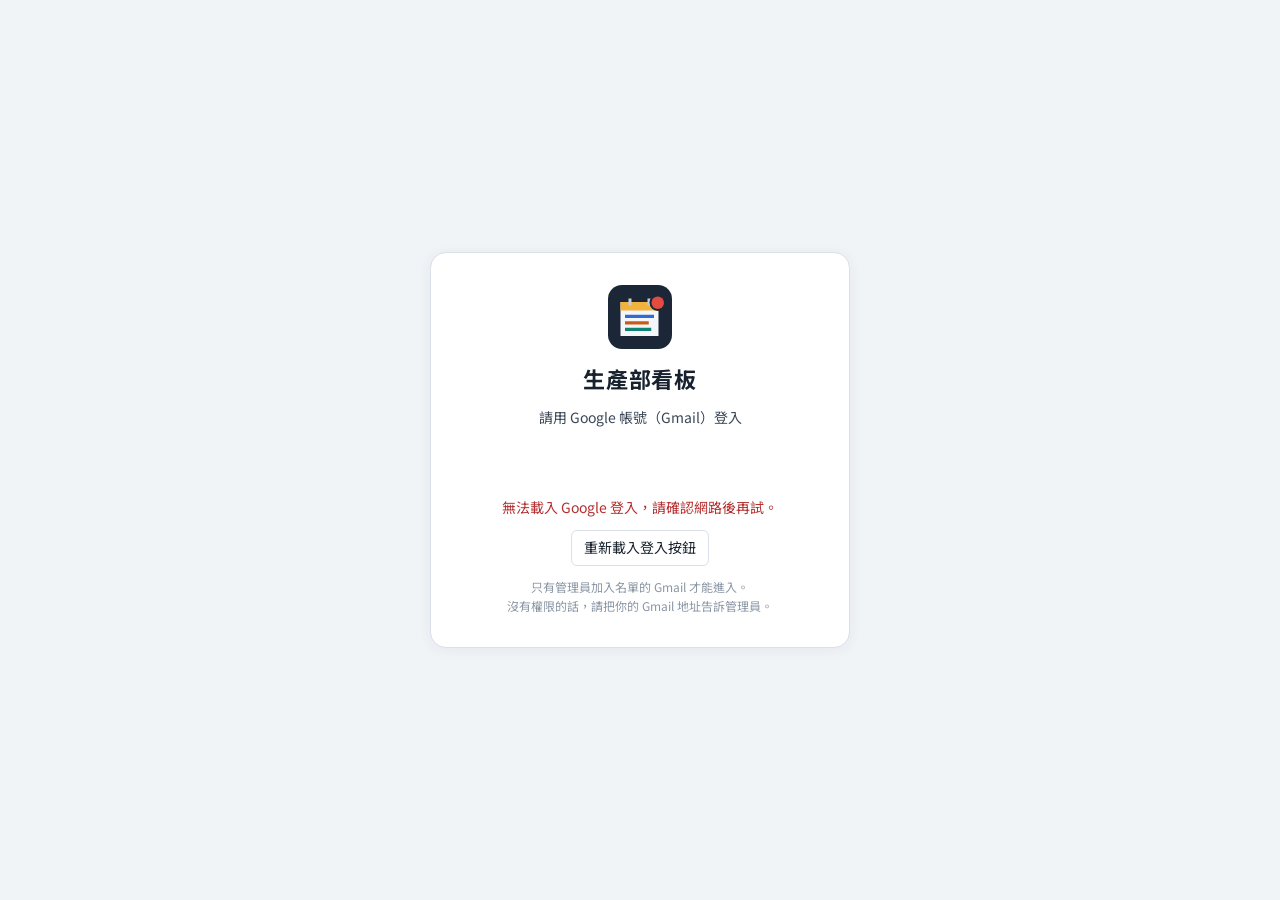
==== index.html @ f52c732d "生產部看板 第一版：各部門通知看板、行事曆、投影提醒 Co-Authored-By: Claude Opus 5.5 <noreply@anthropic.com>" ====
<!doctype html>
<html lang="zh-Hant">
<head>
<meta charset="utf-8">
<meta name="viewport" content="width=device-width,initial-scale=1,viewport-fit=cover">
<title>生產部看板</title>
<meta name="description" content="彙整採購、門市、倉管、物管、通路與產銷會議要給生產部的通知，含行事曆與投影提醒">
<meta name="theme-color" content="#1b2737">
<meta name="application-name" content="生產看板">
<meta name="apple-mobile-web-app-capable" content="yes">
<meta name="mobile-web-app-capable" content="yes">
<meta name="apple-mobile-web-app-status-bar-style" content="default">
<meta name="apple-mobile-web-app-title" content="生產看板">
<link rel="manifest" href="manifest.webmanifest">
<link rel="icon" href="icons/icon.svg" type="image/svg+xml">
<link rel="apple-touch-icon" href="icons/icon-192.png">
<link rel="preconnect" href="https://fonts.googleapis.com">
<link rel="preconnect" href="https://fonts.gstatic.com" crossorigin>
<link rel="stylesheet" href="https://fonts.googleapis.com/css2?family=Barlow+Condensed:wght@500;600;700&family=Noto+Sans+TC:wght@400;500;700;900&display=swap">
<link rel="stylesheet" href="css/app.css">
<script src="config.js"></script>
<script src="js/auth.js"></script>
<script src="js/cloud-store.js"></script>
<script src="js/app.js" defer></script>
</head>
<body>
<div class="app" id="app">
<aside class="sidebar">
  <div class="brand">
    <div class="brand-kicker">CHEESE DUKE · 生產部</div>
    <div class="brand-name">生產部看板</div>
    <div class="brand-sub">各部門通知・行事曆・投影</div>
  </div>
  <nav class="nav" aria-label="主要功能">
    <a class="nav-btn" href="#board" data-view="board"><span class="nav-ico" aria-hidden="true">▦</span>看板總覽<span class="nav-badge" id="navNew" hidden></span></a>
    <a class="nav-btn" href="#calendar" data-view="calendar"><span class="nav-ico" aria-hidden="true">▤</span>行事曆</a>
    <a class="nav-btn" href="#projector" data-view="projector"><span class="nav-ico" aria-hidden="true">▶</span>投影模式</a>
    <a class="nav-btn" href="#manage" data-view="manage"><span class="nav-ico" aria-hidden="true">⚙</span>設定與人員</a>
  </nav>
  <div class="nav-title">各部門未完成</div>
  <div class="dept-list" id="deptList"></div>
  <div class="side-foot">
    <button type="button" class="sync" id="syncBox" data-act="sync-now" title="立即同步"><span class="sync-dot" aria-hidden="true"></span><span id="syncText">讀取中…</span></button>
    <div class="me" id="meBox"></div>
  </div>
</aside>
<main class="main" id="main">
  <section class="view" id="view-board" aria-label="看板總覽" hidden></section>
  <section class="view" id="view-calendar" aria-label="行事曆" hidden></section>
  <section class="view" id="view-manage" aria-label="設定與人員" hidden></section>
</main>
</div>

<div class="proj" id="proj" hidden></div>

<div class="scrim" id="drawerScrim" data-act="close-drawer" hidden></div>
<aside class="drawer" id="drawer" role="dialog" aria-modal="true" aria-labelledby="drTitle" hidden></aside>

<div class="scrim modal-wrap" id="modal" hidden>
  <div class="modal" id="modalBox" role="dialog" aria-modal="true" aria-labelledby="mdTitle"></div>
</div>

<div class="notes" id="notes" aria-live="polite"></div>
<div class="toast" id="toast" role="status" hidden></div>
<input type="file" id="importFile" accept="application/json,.json" hidden>
</body>
</html>
---- css/app.css ----
/* 生產部看板｜版面：左側深藍導覽列＋右側工作區（看板依部門分欄、行事曆月曆）；
   投影模式是獨立的深色全螢幕版面（字級跟著螢幕寬度放大，適合電視與投影機）。
   配色：藏青導覽列＋烘焙焦糖色操作色，六個部門各一個識別色；緊急／逾期用紅色，不和部門色混用。 */
:root{
  --bg:#f1f4f7;--surface:#ffffff;--surface-2:#f7f9fb;--surface-hover:#f2f5f9;
  --ink:#18222e;--ink-2:#394656;--muted:#667385;--faint:#8a96a4;--line:#d9e0e8;--line-2:#e9eef3;
  --accent:#995c0e;--accent-hover:#7f4c0b;--on-accent:#ffffff;--accent-soft:#fbf2e2;--accent-line:#eed6aa;--accent-ink:#86500d;--focus:#f0d29a;
  --rail:#1b2737;--rail-ink:#c3cddb;--rail-strong:#ffffff;--rail-muted:#8494a8;--rail-line:#304056;--rail-active:#2a3a50;--rail-mark:#f2b33d;
  --ok-bg:#e7f5ee;--ok-fg:#1d7552;
  --warn-bg:#fff4e2;--warn-fg:#8a5710;--warn-line:#f0d9b0;
  --bad-bg:#fdeded;--bad-fg:#b42f2f;--bad-line:#efc6c6;--bad-mark:#d63c3c;
  --info-bg:#e9f0fc;--info-fg:#32569a;--neutral-bg:#edf1f5;--neutral-fg:#586677;
  --d-purchase:#2f6bd0;--d-store:#c95c14;--d-warehouse:#0f8276;--d-material:#7a4fc8;--d-channel:#c03a82;--d-meeting:#55801a;
  --toast-bg:#1b2737;--toast-bad:#a33030;--toast-fg:#ffffff;
  --scrim:rgba(12,20,30,.48);
  --shadow:0 2px 14px rgba(20,34,52,.06);--shadow-lg:0 18px 50px rgba(14,24,38,.24);
  --font-body:"Noto Sans TC","Microsoft JhengHei","PingFang TC",system-ui,-apple-system,sans-serif;
  --font-num:"Barlow Condensed","Noto Sans TC","Microsoft JhengHei",system-ui,sans-serif;
  --font-mono:"Cascadia Mono","SFMono-Regular",Consolas,ui-monospace,monospace;
  color-scheme:light;
}
@media (prefers-color-scheme:dark){:root{
  --bg:#0e141c;--surface:#151e29;--surface-2:#192330;--surface-hover:#1d2835;
  --ink:#e4e9f0;--ink-2:#c3ccd8;--muted:#95a2b2;--faint:#748194;--line:#29364a;--line-2:#202b39;
  --accent:#f0b040;--accent-hover:#f6c25f;--on-accent:#1d1404;--accent-soft:#2c2313;--accent-line:#4d3a17;--accent-ink:#f3c56b;--focus:#5b4519;
  --rail:#0a1017;--rail-ink:#b9c4d2;--rail-strong:#ffffff;--rail-muted:#76869a;--rail-line:#223044;--rail-active:#1c2a3c;--rail-mark:#f2b33d;
  --ok-bg:#11302a;--ok-fg:#7dd6b0;
  --warn-bg:#322610;--warn-fg:#f1bf6e;--warn-line:#4d3a17;
  --bad-bg:#3a1a1c;--bad-fg:#f49a9a;--bad-line:#5a2a2d;--bad-mark:#ea6a6a;
  --info-bg:#1a2541;--info-fg:#a9bdec;--neutral-bg:#1e2a36;--neutral-fg:#a2b0bf;
  --d-purchase:#76a3f2;--d-store:#f08f4c;--d-warehouse:#3fc4b3;--d-material:#ad8eee;--d-channel:#ee79b8;--d-meeting:#98c653;
  --toast-bg:#25344a;--toast-bad:#8d2f2f;--toast-fg:#ffffff;
  --scrim:rgba(0,0,0,.6);
  --shadow:0 2px 14px rgba(0,0,0,.25);--shadow-lg:0 18px 50px rgba(0,0,0,.55);
  color-scheme:dark;
}}
*{box-sizing:border-box}
[hidden]{display:none!important}
html{-webkit-text-size-adjust:100%}
body{margin:0;background:var(--bg);color:var(--ink);font-family:var(--font-body);font-size:14px;line-height:1.55;padding-top:env(safe-area-inset-top,0px);padding-bottom:env(safe-area-inset-bottom,0px)}
button,input,select,textarea{font:inherit;color:inherit}
button{cursor:pointer}
button:disabled{opacity:.45;cursor:not-allowed}
a{color:inherit}
:focus-visible{outline:2px solid var(--accent);outline-offset:2px}
h1,h2,h3{text-wrap:balance;margin:0}
p{margin:0}
.num{font-family:var(--font-num);font-variant-numeric:tabular-nums;letter-spacing:.01em}
.mono{font-family:var(--font-mono);font-size:.94em}
html.proj-on,html.proj-on body{overflow:hidden}
@media (prefers-reduced-motion:reduce){*,*::before,*::after{animation-duration:.01ms!important;animation-iteration-count:1!important;transition-duration:.01ms!important}}

/* 權限：沒有權限的人看不到對應的按鈕與表單 */
body:not(.can-post) .need-post,body:not(.can-event) .need-event,body:not(.can-production) .need-production,body:not(.is-admin) .need-admin{display:none!important}

/* 部門識別色 */
.d-purchase{--dc:var(--d-purchase)}.d-store{--dc:var(--d-store)}.d-warehouse{--dc:var(--d-warehouse)}
.d-material{--dc:var(--d-material)}.d-channel{--dc:var(--d-channel)}.d-meeting{--dc:var(--d-meeting)}
.d-none{--dc:var(--muted)}

/* ---------- 登入畫面（auth.js 產生）---------- */
html.auth-locked .app{display:none}
#loginGate{position:fixed;inset:0;z-index:100;display:grid;place-items:center;background:var(--bg);padding:24px max(16px,env(safe-area-inset-right,0px)) 24px max(16px,env(safe-area-inset-left,0px));overflow:auto}
.lg-box{background:var(--surface);border:1px solid var(--line);border-radius:16px;padding:32px 28px;max-width:420px;width:100%;text-align:center;display:flex;flex-direction:column;align-items:center;gap:12px;box-shadow:var(--shadow)}
.lg-box h1{font-size:22px;letter-spacing:.03em;margin:0}
.lg-sub{color:var(--ink-2);margin:0}
.lg-btn{min-height:44px;display:flex;justify-content:center}
.lg-msg{font-size:14px;color:var(--ink-2);min-height:1.2em;margin:0}
.lg-msg.bad{color:var(--bad-fg)}
.lg-help{font-size:12px;color:var(--faint);margin:0}
.lg-retry{border:1px solid var(--line);background:var(--surface);border-radius:6px;padding:6px 12px;cursor:pointer}
.lg-mock{display:flex;gap:6px;width:100%;padding:10px;border:1px dashed var(--line);border-radius:8px}
.lg-mock input{flex:1;min-width:0;height:36px;border:1px solid var(--line);border-radius:6px;padding:0 10px;background:var(--surface)}
.lg-mock button{height:36px;border:0;border-radius:6px;padding:0 12px;background:var(--accent);color:var(--on-accent);cursor:pointer}

/* ---------- 版面 ---------- */
.app{display:grid;grid-template-columns:236px minmax(0,1fr);min-height:100vh;min-height:100dvh}
.sidebar{background:var(--rail);color:var(--rail-ink);display:flex;flex-direction:column;gap:6px;padding:20px 14px 14px;position:sticky;top:0;height:100vh;height:100dvh;overflow:auto}
.brand{padding:4px 8px 16px;border-bottom:1px solid var(--rail-line);margin-bottom:8px}
.brand-kicker{font-family:var(--font-num);font-size:12px;font-weight:600;letter-spacing:.16em;color:var(--rail-mark)}
.brand-name{font-size:23px;font-weight:900;color:var(--rail-strong);letter-spacing:.06em;line-height:1.25;margin-top:4px}
.brand-sub{font-size:12px;color:var(--rail-muted);margin-top:3px;letter-spacing:.04em}
.nav{display:flex;flex-direction:column;gap:2px}
.nav-btn{display:flex;align-items:center;gap:10px;padding:9px 10px;border-radius:8px;text-decoration:none;color:var(--rail-ink);font-weight:500}
.nav-btn:hover{background:var(--rail-active);color:var(--rail-strong)}
.nav-btn.on{background:var(--rail-active);color:var(--rail-strong);box-shadow:inset 3px 0 0 var(--rail-mark)}
.nav-ico{width:18px;text-align:center;color:var(--rail-muted)}
.nav-btn.on .nav-ico{color:var(--rail-mark)}
.nav-badge{margin-left:auto;background:var(--rail-mark);color:#1d1404;font-family:var(--font-num);font-weight:700;font-size:13px;border-radius:999px;padding:0 7px;line-height:20px}
.nav-title{font-size:11px;letter-spacing:.14em;color:var(--rail-muted);padding:16px 10px 4px}
.dept-list{display:flex;flex-direction:column;gap:1px}
.dept-row{display:flex;align-items:center;gap:9px;padding:7px 10px;border-radius:8px;border:0;background:transparent;color:var(--rail-ink);text-align:left;width:100%}
.dept-row:hover{background:var(--rail-active);color:var(--rail-strong)}
.dept-row.on{background:var(--rail-active);color:var(--rail-strong)}
.dept-row .sw{width:10px;height:10px;border-radius:3px;background:var(--dc);flex:none}
.dept-row .cnt{margin-left:auto;font-family:var(--font-num);font-size:15px;font-weight:600;color:var(--rail-strong)}
.dept-row .new{font-family:var(--font-num);font-size:12px;font-weight:700;color:#1d1404;background:var(--rail-mark);border-radius:999px;padding:0 6px;line-height:18px}
.sidebar .d-purchase{--dc:#76a3f2}.sidebar .d-store{--dc:#f08f4c}.sidebar .d-warehouse{--dc:#3fc4b3}.sidebar .d-material{--dc:#ad8eee}.sidebar .d-channel{--dc:#ee79b8}.sidebar .d-meeting{--dc:#98c653}
.side-foot{margin-top:auto;display:flex;flex-direction:column;gap:8px;padding-top:14px;border-top:1px solid var(--rail-line)}
.sync{display:flex;align-items:center;gap:8px;border:0;background:transparent;color:var(--rail-ink);font-size:12px;padding:4px 8px;border-radius:6px;text-align:left}
.sync:hover{background:var(--rail-active)}
.sync-dot{width:8px;height:8px;border-radius:50%;background:#7dd6b0;flex:none}
.sync[data-state="pending"] .sync-dot,.sync[data-state="syncing"] .sync-dot,.sync[data-state="loading"] .sync-dot{background:#f2b33d}
.sync[data-state="offline"] .sync-dot{background:#8494a8}
.sync[data-state="error"] .sync-dot{background:#ea6a6a}
.me{display:flex;align-items:center;gap:8px;font-size:12px;padding:0 8px;color:var(--rail-muted)}
.me b{color:var(--rail-strong);font-weight:500;font-size:13px}
.me .role{border:1px solid var(--rail-line);border-radius:999px;padding:0 7px;font-size:11px}
.me button{margin-left:auto;border:1px solid var(--rail-line);background:transparent;color:var(--rail-ink);border-radius:6px;font-size:12px;padding:3px 9px}
.me button:hover{color:var(--rail-strong);border-color:var(--rail-muted)}

.main{min-width:0;padding-block:22px 48px;padding-left:max(24px,env(safe-area-inset-left,0px));padding-right:max(24px,env(safe-area-inset-right,0px))}
.view{display:flex;flex-direction:column;gap:16px;max-width:1500px;margin:0 auto}
.vh{display:flex;align-items:flex-end;gap:12px;flex-wrap:wrap}
.vh h1{font-size:24px;font-weight:900;letter-spacing:.04em}
.vh .sub{color:var(--muted);font-size:13px;margin-top:2px}
.vh-actions{margin-left:auto;display:flex;gap:8px;flex-wrap:wrap}

/* ---------- 共用元件 ---------- */
.btn{display:inline-flex;align-items:center;justify-content:center;gap:6px;height:36px;padding:0 14px;border-radius:8px;border:1px solid var(--line);background:var(--surface);color:var(--ink);font-weight:500;white-space:nowrap;text-decoration:none}
.btn:hover{background:var(--surface-hover);border-color:var(--faint)}
.btn.primary{background:var(--accent);border-color:var(--accent);color:var(--on-accent);font-weight:700}
.btn.primary:hover{background:var(--accent-hover);border-color:var(--accent-hover)}
.btn.danger{color:var(--bad-fg);border-color:var(--bad-line)}
.btn.danger:hover{background:var(--bad-bg)}
.btn.danger.armed{background:var(--bad-mark);border-color:var(--bad-mark);color:#fff}
.btn.sm{height:30px;padding:0 10px;font-size:13px}
.btn.ghost{border-color:transparent;background:transparent}
.btn.ghost:hover{background:var(--surface-hover)}
.icon-btn{width:34px;height:34px;display:inline-grid;place-items:center;border-radius:8px;border:1px solid transparent;background:transparent;color:var(--muted);font-size:18px;line-height:1}
.icon-btn:hover{background:var(--surface-hover);color:var(--ink)}
.seg{display:inline-flex;border:1px solid var(--line);border-radius:8px;overflow:hidden;background:var(--surface);flex:none}
.seg button{border:0;background:transparent;padding:6px 12px;font-size:13px;font-weight:500;color:var(--muted);border-right:1px solid var(--line)}
.seg button:last-child{border-right:0}
.seg button:hover{background:var(--surface-hover);color:var(--ink-2)}
.seg button.on{background:var(--rail);color:#fff}
.pill{display:inline-flex;align-items:center;gap:4px;font-size:12px;font-weight:700;border-radius:999px;padding:1px 8px;line-height:18px;white-space:nowrap;background:var(--neutral-bg);color:var(--neutral-fg)}
.pill.p-urgent{background:var(--bad-mark);color:#fff}
.pill.p-high{background:var(--warn-bg);color:var(--warn-fg);box-shadow:inset 0 0 0 1px var(--warn-line)}
.pill.s-new{background:var(--accent-soft);color:var(--accent-ink);box-shadow:inset 0 0 0 1px var(--accent-line)}
.pill.s-ack{background:var(--info-bg);color:var(--info-fg)}
.pill.s-doing{background:var(--info-bg);color:var(--info-fg)}
.pill.s-done{background:var(--ok-bg);color:var(--ok-fg)}
.dtag{display:inline-flex;align-items:center;gap:6px;font-weight:700;color:var(--dc);font-size:13px;white-space:nowrap}
.dtag::before{content:"";width:9px;height:9px;border-radius:3px;background:var(--dc);flex:none}
.due{font-family:var(--font-num);font-weight:600;font-size:15px;letter-spacing:.01em;white-space:nowrap;color:var(--muted)}
.due.over{color:var(--bad-fg)}
.due.today{color:var(--warn-fg)}
.due.soon{color:var(--ink-2)}
.due .dd{font-family:var(--font-body);font-weight:400;font-size:12px;color:var(--faint);margin-left:4px}
.empty{color:var(--faint);font-size:13px;text-align:center;padding:22px 10px}
.banner{display:flex;align-items:center;gap:10px;flex-wrap:wrap;border:1px dashed var(--accent-line);background:var(--accent-soft);color:var(--accent-ink);border-radius:10px;padding:9px 14px;font-size:13px}
.banner .btn{margin-left:auto}
.panel{background:var(--surface);border:1px solid var(--line);border-radius:12px;padding:16px 18px}
.panel > h2{font-size:16px;font-weight:700;margin-bottom:12px;display:flex;align-items:center;gap:8px}
.panel > h2 small{font-weight:400;color:var(--muted);font-size:12px}
.hint{color:var(--muted);font-size:12px}

/* ---------- 看板總覽 ---------- */
.stats{display:grid;grid-template-columns:repeat(5,minmax(0,1fr));gap:10px}
.stat{display:flex;flex-direction:column;align-items:flex-start;gap:2px;border:1px solid var(--line);background:var(--surface);border-radius:10px;padding:10px 14px;text-align:left}
.stat:hover{border-color:var(--faint)}
.stat.on{border-color:var(--rail);box-shadow:inset 0 0 0 1px var(--rail)}
.stat .lb{font-size:12px;color:var(--muted);font-weight:500}
.stat .v{font-family:var(--font-num);font-size:30px;font-weight:700;line-height:1.05;font-variant-numeric:tabular-nums}
.stat.k-over .v{color:var(--bad-fg)}
.stat.k-urgent .v{color:var(--bad-fg)}
.stat.k-new .v{color:var(--accent-ink)}
.stat.k-today .v{color:var(--warn-fg)}
.stat .v.zero{color:var(--faint)}
.todaybar{display:flex;align-items:center;gap:8px;flex-wrap:wrap;background:var(--surface);border:1px solid var(--line);border-radius:10px;padding:8px 12px}
.todaybar .lb{font-size:12px;font-weight:700;color:var(--muted);letter-spacing:.06em;margin-right:4px}
.todaybar .end{margin-left:auto}
.err{color:var(--bad-fg);font-size:13px}
.chip{display:inline-flex;align-items:center;gap:6px;border:1px solid var(--line);border-radius:999px;padding:2px 10px 2px 8px;font-size:13px;background:var(--surface-2);color:var(--ink);max-width:100%}
.chip::before{content:"";width:8px;height:8px;border-radius:50%;background:var(--dc,var(--muted));flex:none}
.chip .t{font-family:var(--font-num);font-weight:600;color:var(--ink-2)}
.chip span:last-child{overflow:hidden;text-overflow:ellipsis;white-space:nowrap}
button.chip:hover{border-color:var(--faint)}
.toolbar{display:flex;align-items:center;gap:10px;flex-wrap:wrap}
.search{flex:1 1 220px;min-width:0;max-width:340px;height:36px;border:1px solid var(--line);border-radius:8px;padding:0 12px;background:var(--surface)}
.filter-chip{display:inline-flex;align-items:center;gap:6px;background:var(--rail);color:#fff;border:0;border-radius:999px;padding:4px 10px 4px 12px;font-size:12px}
.lanes{display:grid;grid-template-columns:repeat(3,minmax(0,1fr));gap:14px;align-items:start}
.lanes.one{grid-template-columns:minmax(0,1fr)}
.lanes.one .cards{display:grid;grid-template-columns:repeat(auto-fill,minmax(280px,1fr));max-height:none}
.lane{background:var(--surface-2);border:1px solid var(--line);border-radius:12px;display:flex;flex-direction:column;min-width:0}
.lane-h{display:flex;align-items:center;gap:8px;padding:10px 12px 8px;border-bottom:1px solid var(--line-2)}
.lane-h .dtag{font-size:15px}
.lane-h .cnt{font-family:var(--font-num);font-size:16px;font-weight:600;color:var(--muted)}
.lane-h .new{font-size:11px;font-weight:700;color:var(--accent-ink);background:var(--accent-soft);border-radius:999px;padding:0 7px}
.lane-h .icon-btn{margin-left:auto;width:28px;height:28px;font-size:18px}
.lane.g-over .lane-h .dtag{--dc:var(--bad-mark)}
.lane.g-today .lane-h .dtag{--dc:#e08a1a}
.cards{display:flex;flex-direction:column;gap:8px;padding:10px;max-height:560px;overflow:auto}
.card{position:relative;background:var(--surface);border:1px solid var(--line);border-radius:10px;padding:10px 12px;display:flex;flex-direction:column;gap:5px;cursor:pointer;text-align:left;width:100%;transition:border-color .15s,box-shadow .15s}
.card:hover{border-color:color-mix(in srgb,var(--dc,var(--faint)) 55%,var(--line));box-shadow:var(--shadow)}
.card.urgent{border-color:var(--bad-line);background:color-mix(in srgb,var(--bad-bg) 55%,var(--surface))}
.card.done{opacity:.6}
.c-top{display:flex;align-items:center;gap:6px;flex-wrap:wrap}
.c-type{font-size:12px;color:var(--muted);font-weight:500}
.c-top .dtag{font-size:12px}
.c-top .pill:first-of-type{margin-left:auto}
.c-title{font-size:15px;font-weight:700;line-height:1.4;color:var(--ink);overflow-wrap:anywhere}
.card.is-new .c-title::before{content:"";display:inline-block;width:8px;height:8px;border-radius:50%;background:var(--accent);margin-right:7px;vertical-align:2px}
.c-meta{display:flex;align-items:baseline;gap:4px 12px;flex-wrap:wrap;font-size:12px;color:var(--ink-2)}
.c-meta .it{overflow-wrap:anywhere}
.c-foot{display:flex;align-items:center;gap:8px;font-size:11px;color:var(--faint)}
.c-foot .rp{color:var(--ok-fg);font-weight:700}

/* ---------- 側邊詳細資料 ---------- */
.scrim{position:fixed;inset:0;background:var(--scrim);z-index:40}
.drawer{position:fixed;top:0;right:0;bottom:0;width:min(480px,100vw);background:var(--surface);z-index:41;box-shadow:var(--shadow-lg);display:flex;flex-direction:column;padding-top:env(safe-area-inset-top,0px);padding-bottom:env(safe-area-inset-bottom,0px)}
.dr-h{display:flex;align-items:center;gap:8px;padding:14px 16px 10px 20px;border-bottom:1px solid var(--line-2)}
.dr-h .icon-btn{margin-left:auto}
.dr-b{flex:1;overflow:auto;padding:16px 20px 24px;display:flex;flex-direction:column;gap:14px}
.dr-b h2{font-size:20px;font-weight:900;line-height:1.35;overflow-wrap:anywhere}
.dr-pills{display:flex;gap:6px;flex-wrap:wrap}
.kv{display:grid;grid-template-columns:88px minmax(0,1fr);gap:8px 12px;font-size:14px}
.kv dt{color:var(--muted);font-size:13px}
.kv dd{margin:0;overflow-wrap:anywhere;white-space:pre-wrap}
.box{border:1px solid var(--line);border-radius:10px;padding:12px 14px;display:flex;flex-direction:column;gap:10px}
.box h3{font-size:14px;font-weight:700}
.box.prod{background:var(--surface-2)}
.reply{border-left:3px solid var(--ok-fg);padding:4px 0 4px 12px;white-space:pre-wrap;overflow-wrap:anywhere}
.reply small{display:block;color:var(--muted);font-size:12px;margin-top:4px}
.btn-row{display:flex;gap:8px;flex-wrap:wrap}
.log{font-size:12px;color:var(--muted);display:flex;flex-direction:column;gap:2px}
.dr-f{display:flex;gap:8px;padding:12px 20px;border-top:1px solid var(--line-2)}
.dr-f .danger{margin-left:auto}

/* ---------- 表單 ---------- */
.modal-wrap{display:grid;place-items:center;padding:16px max(16px,env(safe-area-inset-right,0px)) 16px max(16px,env(safe-area-inset-left,0px));z-index:50;overflow:auto}
.modal{background:var(--surface);border-radius:14px;box-shadow:var(--shadow-lg);width:min(640px,100%);max-height:calc(100dvh - 32px);display:flex;flex-direction:column;overflow:hidden}
.modal > form{display:flex;flex-direction:column;min-height:0;flex:1 1 auto}
.check.full{grid-column:1/-1}
.row3{display:grid;grid-template-columns:repeat(3,minmax(0,1fr));gap:10px}
.md-h{display:flex;align-items:center;gap:10px;padding:16px 20px 12px;border-bottom:1px solid var(--line-2)}
.md-h h2{font-size:18px;font-weight:900}
.md-h .icon-btn{margin-left:auto}
.md-b{overflow:auto;padding:16px 20px;display:grid;grid-template-columns:repeat(2,minmax(0,1fr));gap:12px 14px}
.md-f{display:flex;align-items:center;gap:8px;padding:12px 20px;border-top:1px solid var(--line-2)}
.md-f .msg{color:var(--bad-fg);font-size:13px;margin-right:auto}
.field{display:flex;flex-direction:column;gap:5px;min-width:0}
.field.full{grid-column:1/-1}
.field > span,.field > label{font-size:12px;font-weight:700;color:var(--ink-2)}
.field .req{color:var(--bad-fg)}
.field input:not([type=checkbox]):not([type=radio]),.field select,.field textarea,.inp{height:38px;border:1px solid var(--line);border-radius:8px;padding:0 11px;background:var(--surface);color:var(--ink);width:100%;min-width:0}
.field textarea{height:auto;min-height:84px;padding:9px 11px;line-height:1.6;resize:vertical}
.field input:focus,.field select:focus,.field textarea:focus,.inp:focus,.search:focus{outline:0;border-color:var(--accent);box-shadow:0 0 0 3px var(--focus)}
.field .hint{font-weight:400}
.check{display:flex;align-items:center;gap:8px;font-size:14px;cursor:pointer}
.check input{width:18px;height:18px;accent-color:var(--accent)}
.radios{display:flex;gap:6px;flex-wrap:wrap}
.radios label{display:inline-flex;align-items:center;gap:6px;border:1px solid var(--line);border-radius:8px;padding:6px 12px;cursor:pointer;font-size:14px}
.radios input{accent-color:var(--accent)}
.radios label:has(input:checked){border-color:var(--accent);background:var(--accent-soft);color:var(--accent-ink);font-weight:700}
.radios label.r-urgent:has(input:checked){border-color:var(--bad-mark);background:var(--bad-bg);color:var(--bad-fg)}
.row2{display:grid;grid-template-columns:repeat(2,minmax(0,1fr));gap:10px}

/* ---------- 行事曆 ---------- */
.cal-head{display:flex;align-items:center;gap:10px;flex-wrap:wrap}
.cal-head .month{font-family:var(--font-num);font-size:26px;font-weight:700;letter-spacing:.02em;min-width:7.5em}
.cal-head .month small{font-family:var(--font-body);font-size:14px;font-weight:500;color:var(--muted);margin-left:6px}
.legend{display:flex;gap:6px 14px;flex-wrap:wrap;font-size:12px;color:var(--muted)}
.legend .dtag{font-size:12px;font-weight:500}
.legend .k{display:inline-flex;align-items:center;gap:6px}
.lg-ev{width:14px;height:10px;border-radius:3px;background:color-mix(in srgb,var(--muted) 25%,transparent)}
.lg-nt{width:14px;height:10px;border-radius:3px;border:1.5px dashed var(--muted)}
.cal-wrap{display:grid;grid-template-columns:minmax(0,1fr) 320px;gap:14px;align-items:start}
.cal{display:grid;grid-template-columns:repeat(7,minmax(0,1fr));background:var(--surface);border:1px solid var(--line);border-radius:12px;overflow:hidden}
.cal .wd{font-size:12px;font-weight:700;color:var(--muted);text-align:center;padding:8px 0;border-bottom:1px solid var(--line);background:var(--surface-2)}
.cal .wd.sun,.cal .wd.sat{color:var(--accent-ink)}
.cell{min-height:118px;border-right:1px solid var(--line-2);border-bottom:1px solid var(--line-2);padding:5px 5px 6px;display:flex;flex-direction:column;gap:3px;min-width:0;cursor:pointer;background:var(--surface);text-align:left;border-top:0;border-left:0;border-radius:0}
.cell:nth-child(7n+7){border-right:0}
.cell:hover{background:var(--surface-hover)}
.cell.out{background:var(--surface-2)}
.cell.out .dn{color:var(--faint)}
.cell.sel{box-shadow:inset 0 0 0 2px var(--accent)}
.cell .dn{font-family:var(--font-num);font-size:16px;font-weight:600;line-height:1;padding:3px 4px;display:flex;align-items:center;gap:6px;color:var(--ink-2)}
.cell.today .dn b{background:var(--accent);color:var(--on-accent);border-radius:6px;padding:2px 6px;font-weight:700}
.cell .dn .dots{display:none}
.ce{display:flex;align-items:center;gap:5px;font-size:12px;line-height:18px;padding:0 6px;border-radius:5px;min-width:0;background:color-mix(in srgb,var(--dc) 15%,transparent);color:var(--ink)}
.ce .t{font-family:var(--font-num);font-weight:600;color:var(--ink-2);flex:none}
.ce .x{overflow:hidden;text-overflow:ellipsis;white-space:nowrap;min-width:0}
.ce.nt{background:transparent;box-shadow:inset 0 0 0 1.5px color-mix(in srgb,var(--dc) 65%,transparent)}
.ce.nt.urgent{box-shadow:inset 0 0 0 1.5px var(--bad-mark);color:var(--bad-fg);font-weight:700}
.ce.done{opacity:.5;text-decoration:line-through}
.more{font-size:11px;color:var(--muted);padding-left:6px}
.dayp{position:sticky;top:12px;display:flex;flex-direction:column;gap:10px}
.dayp h2{font-size:18px;font-weight:900;display:flex;align-items:center;gap:8px}
.dayp h2 .btn{margin-left:auto}
.agenda{display:flex;flex-direction:column;gap:6px}
.ag-day{font-size:13px;font-weight:700;color:var(--muted);padding:10px 2px 2px;display:flex;gap:8px;align-items:baseline}
.ag-day.today{color:var(--accent-ink)}
.ag{display:grid;grid-template-columns:62px minmax(0,1fr);gap:10px;align-items:start;padding:8px 10px;border:1px solid var(--line);border-radius:10px;background:var(--surface);cursor:pointer;text-align:left;width:100%}
.ag:hover{border-color:var(--faint)}
.ag .tm{font-family:var(--font-num);font-weight:700;font-size:16px;color:var(--ink-2);line-height:1.3}
.ag .tm small{display:block;font-family:var(--font-body);font-size:11px;font-weight:400;color:var(--faint)}
.ag .bd{display:flex;flex-direction:column;gap:2px;min-width:0}
.ag .ti{font-weight:700;overflow-wrap:anywhere}
.ag .sb{font-size:12px;color:var(--muted);display:flex;gap:4px 10px;flex-wrap:wrap;align-items:center}
.ag.nt{border-style:dashed}
.ag.done{opacity:.55}

/* ---------- 設定與人員 ---------- */
.mgrid{display:grid;grid-template-columns:repeat(2,minmax(0,1fr));gap:14px;align-items:start}
.mgrid .wide{grid-column:1/-1}
.mlist{display:flex;flex-direction:column;gap:12px}
.toggles{display:flex;flex-direction:column;gap:10px}
.deptchecks{display:flex;gap:6px 14px;flex-wrap:wrap}
.types-grid{display:grid;grid-template-columns:repeat(3,minmax(0,1fr));gap:10px}
.types-grid textarea{min-height:110px;font-size:13px}
.tbl-wrap{overflow-x:auto;border:1px solid var(--line);border-radius:10px}
.tbl{width:100%;border-collapse:collapse;font-size:13px;min-width:640px}
.tbl th{text-align:left;font-size:12px;color:var(--muted);font-weight:700;padding:8px 10px;background:var(--surface-2);border-bottom:1px solid var(--line)}
.tbl td{padding:8px 10px;border-bottom:1px solid var(--line-2);vertical-align:top}
.tbl tr:last-child td{border-bottom:0}
.tbl .acts{white-space:nowrap;text-align:right}
.tbl .off td{color:var(--faint)}
.perm-chips{display:flex;gap:4px;flex-wrap:wrap}
.perm-chips .pill{font-weight:500}
.permbox{display:flex;gap:6px 14px;flex-wrap:wrap;padding:8px 10px;border:1px solid var(--line);border-radius:8px}
.user-form{display:grid;grid-template-columns:minmax(0,1.3fr) minmax(0,1fr) auto;gap:10px;align-items:end}
.user-form .permfield{grid-column:1/-1}
.kbd-url{display:flex;gap:8px;align-items:center}
.kbd-url input{flex:1}

/* ---------- 右下角新通知卡片（一般畫面）---------- */
.notes{position:fixed;right:max(16px,env(safe-area-inset-right,0px));bottom:calc(16px + env(safe-area-inset-bottom,0px));z-index:70;display:flex;flex-direction:column;gap:10px;width:min(360px,calc(100vw - 32px));pointer-events:none}
.note{pointer-events:auto;background:var(--surface);border:1px solid var(--line);border-radius:12px;box-shadow:var(--shadow-lg);padding:12px 14px;display:flex;flex-direction:column;gap:6px;animation:noteIn .25s ease-out}
.note.urgent{border-color:var(--bad-mark);box-shadow:var(--shadow-lg),inset 0 0 0 1px var(--bad-mark)}
.note .nk{display:flex;align-items:center;gap:8px;font-size:12px;color:var(--muted)}
.note .nk .icon-btn{margin-left:auto;width:26px;height:26px;font-size:16px}
.note .nt{font-weight:700;font-size:15px;overflow-wrap:anywhere}
.note .nl{font-size:13px;color:var(--ink-2)}
.note .btn-row{justify-content:flex-end}
@keyframes noteIn{from{transform:translateY(12px);opacity:0}to{transform:none;opacity:1}}
.toast{position:fixed;left:50%;bottom:calc(24px + env(safe-area-inset-bottom,0px));transform:translateX(-50%);background:var(--toast-bg);color:var(--toast-fg);padding:10px 18px;border-radius:10px;z-index:90;box-shadow:var(--shadow-lg);font-size:14px;max-width:calc(100vw - 32px)}
.toast.bad{background:var(--toast-bad)}

/* ---------- 手機與平板 ---------- */
@media (max-width:1180px){
  .lanes{grid-template-columns:repeat(2,minmax(0,1fr))}
  .cal-wrap{grid-template-columns:minmax(0,1fr)}
  .dayp{position:static}
  .types-grid{grid-template-columns:repeat(2,minmax(0,1fr))}
}
@media (max-width:860px){
  .app{grid-template-columns:minmax(0,1fr)}
  .sidebar{position:sticky;top:0;z-index:30;height:auto;flex-direction:row;flex-wrap:wrap;align-items:center;gap:4px 8px;padding:8px max(12px,env(safe-area-inset-right,0px)) 8px max(12px,env(safe-area-inset-left,0px));overflow:visible}
  .brand{border:0;margin:0;padding:0 6px 0 0}
  .brand-kicker,.brand-sub{display:none}
  .brand-name{font-size:17px;margin:0}
  .nav{flex-direction:row;order:3;width:100%;overflow-x:auto;gap:2px;scrollbar-width:none}
  .nav-btn{padding:7px 10px;white-space:nowrap;font-size:13px}
  .nav-btn.on{box-shadow:inset 0 -3px 0 var(--rail-mark)}
  .nav-title,.dept-list{display:none}
  .side-foot{margin:0 0 0 auto;flex-direction:row;align-items:center;border:0;padding:0;gap:4px}
  .me .role,.me b{display:none}
  .main{padding-block:16px 40px;padding-left:max(16px,env(safe-area-inset-left,0px));padding-right:max(16px,env(safe-area-inset-right,0px))}
  .stats{grid-template-columns:repeat(3,minmax(0,1fr))}
  .mgrid{grid-template-columns:minmax(0,1fr)}
}
@media (max-width:640px){
  .vh h1{font-size:21px}
  .vh-actions{margin-left:0;width:100%}
  .vh-actions .btn{flex:1}
  .stats{grid-template-columns:repeat(3,minmax(0,1fr));gap:8px}
  .stat{padding:8px 10px}
  .stat .v{font-size:24px}
  .lanes{grid-template-columns:minmax(0,1fr)}
  .cards{max-height:none}
  .md-b{grid-template-columns:minmax(0,1fr)}
  .row2{grid-template-columns:minmax(0,1fr)}
  .cell{min-height:54px;padding:3px}
  .cell .ce,.cell .more{display:none}
  .cell .dn{flex-direction:column;align-items:flex-start;gap:3px;font-size:14px}
  .cell .dn .dots{display:flex;gap:2px;flex-wrap:wrap}
  .cell .dn .dots i{width:6px;height:6px;border-radius:50%;background:var(--dc)}
  .cal-head .month{font-size:22px;min-width:0}
  .types-grid{grid-template-columns:minmax(0,1fr)}
  .user-form{grid-template-columns:minmax(0,1fr)}
  .kv{grid-template-columns:72px minmax(0,1fr)}
}

/* =====================================================================
   投影模式：固定深色、字級跟著螢幕寬度放大（1920 寬約 20px）
   ===================================================================== */
.proj{position:fixed;inset:0;z-index:60;display:grid;grid-template-rows:auto minmax(0,1fr) auto;overflow:hidden;
  --p-bg:#0a1019;--p-panel:#111a27;--p-panel-2:#172231;--p-line:#243247;--p-ink:#eef2f7;--p-ink-2:#c5cfdc;--p-muted:#8a99ae;--p-gold:#f4b63c;--p-red:#ff5f5f;--p-amber:#ffb547;--p-green:#6fd3a5;
  --d-purchase:#7eaaff;--d-store:#ff9c55;--d-warehouse:#45d3c1;--d-material:#b898ff;--d-channel:#ff80c0;--d-meeting:#a5d660;--d-none:#8a99ae;
  background:var(--p-bg);color:var(--p-ink);font-family:var(--font-body);font-size:clamp(13px,1.04vw,26px);line-height:1.45;color-scheme:dark;
  padding:env(safe-area-inset-top,0px) env(safe-area-inset-right,0px) env(safe-area-inset-bottom,0px) env(safe-area-inset-left,0px)}
.proj.idle{cursor:none}
.proj .d-none{--dc:var(--d-none)}
.p-top{display:flex;align-items:center;gap:1.6em;padding:.9em 1.6em .8em;border-bottom:1px solid var(--p-line)}
.p-brand{display:flex;align-items:center;gap:.8em;min-width:0}
.p-mark{width:2.2em;height:2.2em;border-radius:.55em;background:var(--p-gold);display:grid;place-items:center;color:#1d1404;font-weight:900;font-size:1.05em;flex:none}
.p-name{font-size:1.45em;font-weight:900;letter-spacing:.08em;line-height:1.15}
.p-date{color:var(--p-muted);font-size:.95em}
.p-stats{display:flex;gap:.6em;margin-left:auto}
.p-stat{display:flex;flex-direction:column;align-items:center;min-width:5.4em;padding:.25em .8em;border-radius:.5em;background:var(--p-panel)}
.p-stat b{font-family:var(--font-num);font-size:2.1em;font-weight:700;line-height:1.05}
.p-stat span{font-size:.78em;color:var(--p-muted);letter-spacing:.06em}
.p-stat.hot b{color:var(--p-red)}
.p-stat.warn b{color:var(--p-amber)}
.p-stat.gold b{color:var(--p-gold)}
.p-stat.zero b{color:var(--p-muted)}
.p-clock{display:flex;align-items:baseline;gap:.25em;font-family:var(--font-num);font-variant-numeric:tabular-nums}
.p-clock .hm{font-size:3.3em;font-weight:700;line-height:1;letter-spacing:.02em}
.p-clock .s{font-size:1.4em;color:var(--p-muted);width:1.3em}
.p-sync{width:.6em;height:.6em;border-radius:50%;background:var(--p-green);align-self:center;margin-left:.3em}
.p-sync[data-state="pending"],.p-sync[data-state="syncing"],.p-sync[data-state="loading"]{background:var(--p-amber)}
.p-sync[data-state="offline"]{background:var(--p-muted)}
.p-sync[data-state="error"]{background:var(--p-red)}
.p-main{display:grid;grid-template-columns:minmax(0,1fr) minmax(0,1.85fr) minmax(0,1fr);gap:1.1em;padding:1.1em 1.6em;min-height:0}
.p-col{background:var(--p-panel);border-radius:.8em;padding:1em 1.1em;display:flex;flex-direction:column;gap:.7em;min-height:0;overflow:hidden}
.p-col h2{font-size:1.15em;font-weight:900;letter-spacing:.08em;display:flex;align-items:baseline;gap:.6em}
.p-col h2 small{font-weight:500;font-size:.8em;color:var(--p-muted);letter-spacing:.02em}
.p-col h3{font-size:.95em;font-weight:700;color:var(--p-muted);letter-spacing:.08em;margin-top:.4em}
.p-list{display:flex;flex-direction:column;gap:.5em;min-height:0;overflow:hidden}
.p-ev{display:grid;grid-template-columns:4.6em minmax(0,1fr);gap:.7em;align-items:start;padding:.55em .7em;border-radius:.5em;background:var(--p-panel-2)}
.p-ev .tm{font-family:var(--font-num);font-size:1.5em;font-weight:700;line-height:1.1;color:var(--p-ink)}
.p-ev .tm small{display:block;font-family:var(--font-body);font-size:.5em;font-weight:500;color:var(--p-muted);letter-spacing:.04em}
.p-ev .ti{font-weight:700;font-size:1.05em;line-height:1.35;overflow-wrap:anywhere}
.p-ev .sb{font-size:.82em;color:var(--p-muted);display:flex;gap:.3em .8em;flex-wrap:wrap;align-items:center}
.p-ev .dtag{font-size:1em}
.p-ev.now{box-shadow:inset 0 0 0 2px var(--p-gold)}
.p-ev.past{opacity:.45}
.p-ev.nt{background:transparent;box-shadow:inset 0 0 0 1.5px var(--p-line)}
.p-empty{color:var(--p-muted);font-size:.95em;padding:.6em 0}
.p-center-h{display:flex;align-items:center;gap:.8em}
.p-center{flex:1;min-height:0;display:flex;flex-direction:column}
.proj .d-none{--dc:var(--p-gold)}
.p-pager{margin-left:auto;display:flex;gap:.35em}
.p-pager i{width:.55em;height:.55em;border-radius:50%;background:var(--p-line)}
.p-pager i.on{background:var(--p-gold)}
.p-prog{height:3px;background:var(--p-line);border-radius:3px;overflow:hidden}
.p-prog i{display:block;height:100%;width:100%;background:var(--p-gold);transform-origin:left;transform:scaleX(0)}
.p-prog i.run{animation:pprog linear forwards}
@keyframes pprog{from{transform:scaleX(0)}to{transform:scaleX(1)}}
.p-cards{display:grid;grid-template-columns:repeat(2,minmax(0,1fr));grid-auto-rows:minmax(0,1fr);gap:.8em;flex:1;min-height:0}
.p-cards.n1{grid-template-columns:minmax(0,1fr)}
.p-card{background:var(--p-panel-2);border-radius:.7em;padding:.9em 1.1em;display:flex;flex-direction:column;gap:.45em;min-height:0;overflow:hidden;box-shadow:inset 0 .3em 0 var(--dc)}
.p-card.urgent{background:color-mix(in srgb,var(--p-red) 13%,var(--p-panel-2));box-shadow:inset 0 .3em 0 var(--dc),inset 0 0 0 2px color-mix(in srgb,var(--p-red) 70%,transparent)}
.p-card .top{display:flex;align-items:center;gap:.6em;flex-wrap:wrap;padding-top:.2em}
.p-card .dtag{font-size:1em}
.p-card .ty{color:var(--p-muted);font-size:.85em}
.p-card .tg{margin-left:auto;display:flex;gap:.35em}
.p-pill{font-size:.78em;font-weight:700;border-radius:999px;padding:.05em .7em;background:var(--p-line);color:var(--p-ink-2);white-space:nowrap}
.p-pill.urgent{background:var(--p-red);color:#fff}
.p-pill.high{background:color-mix(in srgb,var(--p-amber) 25%,transparent);color:var(--p-amber)}
.p-pill.new{background:var(--p-gold);color:#1d1404}
.p-card .ti{font-size:1.55em;font-weight:900;line-height:1.3;overflow-wrap:anywhere;display:-webkit-box;-webkit-line-clamp:3;-webkit-box-orient:vertical;overflow:hidden}
.p-card .bd{color:var(--p-ink-2);font-size:.95em;display:-webkit-box;-webkit-line-clamp:2;-webkit-box-orient:vertical;overflow:hidden;white-space:pre-line}
.p-card .meta{display:flex;gap:.3em 1.1em;flex-wrap:wrap;font-size:.92em;color:var(--p-ink-2)}
.p-card .meta b{color:var(--p-ink);font-weight:700}
.p-card .due{margin-top:auto;font-family:var(--font-num);font-size:1.5em;font-weight:700;color:var(--p-ink-2);display:flex;align-items:baseline;gap:.4em}
.p-card .due small{font-family:var(--font-body);font-size:.6em;font-weight:500;color:var(--p-muted)}
.p-card .due.over{color:var(--p-red)}
.p-card .due.today{color:var(--p-amber)}
.p-card .rp{font-size:.85em;color:var(--p-green)}
.p-allclear{flex:1;display:grid;place-items:center;text-align:center;color:var(--p-muted);font-size:1.3em}
.p-allclear b{display:block;color:var(--p-ink);font-size:1.6em;margin-bottom:.3em}
.p-week{display:grid;grid-template-columns:repeat(7,minmax(0,1fr));gap:.5em;flex:1;min-height:0}
.p-wd{background:var(--p-panel-2);border-radius:.6em;padding:.6em .55em;display:flex;flex-direction:column;gap:.4em;min-width:0;overflow:hidden}
.p-wd.today{box-shadow:inset 0 0 0 2px var(--p-gold)}
.p-wd .h{display:flex;flex-wrap:wrap;align-items:baseline;gap:0 .4em;border-bottom:1px solid var(--p-line);padding-bottom:.3em}
.p-wd .h b{font-family:var(--font-num);font-size:1.35em;font-weight:700;line-height:1.1}
.p-wd .h span{color:var(--p-muted);font-size:.85em;white-space:nowrap}
.p-wd.today .h span{color:var(--p-gold)}
.p-we{font-size:.8em;line-height:1.35;padding:.25em .4em;border-radius:.35em;background:color-mix(in srgb,var(--dc) 20%,transparent);overflow-wrap:anywhere}
.p-we.nt{background:transparent;box-shadow:inset 0 0 0 1.5px color-mix(in srgb,var(--dc) 70%,transparent)}
.p-we.urgent{box-shadow:inset 0 0 0 1.5px var(--p-red)}
.p-we .t{font-family:var(--font-num);font-weight:700;margin-right:.3em}
.p-due-day{display:flex;flex-direction:column;gap:.35em}
.p-due-day > .h{font-size:.85em;color:var(--p-muted);font-weight:700;letter-spacing:.06em;display:flex;gap:.6em;align-items:baseline}
.p-due-day > .h.over{color:var(--p-red)}
.p-due-day > .h.today{color:var(--p-amber)}
.p-dn{display:flex;align-items:baseline;gap:.6em;padding:.35em .6em;border-radius:.45em;background:var(--p-panel-2);min-width:0}
.p-dn .dtag{font-size:.85em;flex:none}
.p-dn .x{font-weight:700;overflow:hidden;text-overflow:ellipsis;white-space:nowrap;min-width:0}
.p-dn.urgent{box-shadow:inset 0 0 0 1.5px var(--p-red)}
.p-ticker{display:flex;align-items:center;gap:1em;padding:.6em 1.6em;border-top:1px solid var(--p-line);background:var(--p-panel);min-width:0}
.p-tk-label{flex:none;background:var(--p-gold);color:#1d1404;font-weight:900;font-size:.9em;letter-spacing:.1em;border-radius:.35em;padding:.15em .7em}
.p-tk-track{overflow:hidden;flex:1;min-width:0;mask-image:linear-gradient(90deg,transparent,#000 3%,#000 97%,transparent)}
.p-tk-run{display:inline-flex;white-space:nowrap;animation:ptk linear infinite;will-change:transform}
.p-tk-run span{padding-right:3em;font-size:1.05em}
.p-tk-run span b{font-weight:900}
@keyframes ptk{from{transform:translateX(0)}to{transform:translateX(-50%)}}
.p-ctl{position:absolute;bottom:calc(env(safe-area-inset-bottom,0px) + 3.6em);left:50%;transform:translateX(-50%);display:flex;gap:.5em;padding:.4em;border-radius:.7em;background:rgba(17,26,39,.92);box-shadow:0 10px 30px rgba(0,0,0,.5);transition:opacity .3s;z-index:3}
.proj.idle .p-ctl{opacity:0;pointer-events:none}
.p-ctl button{border:1px solid var(--p-line);background:var(--p-panel-2);color:var(--p-ink);border-radius:.45em;padding:.35em .9em;font-size:.85em}
.p-ctl button:hover{border-color:var(--p-muted)}
.p-ctl button.on{border-color:var(--p-gold);color:var(--p-gold)}
.p-hint{position:absolute;left:50%;bottom:7.2em;transform:translateX(-50%);background:var(--p-gold);color:#1d1404;font-weight:700;border-radius:999px;padding:.4em 1.2em;font-size:.95em;z-index:3;border:0}

/* 投影模式的新通知、行程提醒（蓋在畫面上）*/
.p-pop{position:absolute;inset:0;z-index:5;display:grid;place-items:center;background:rgba(5,9,15,.72);padding:4vh 6vw;cursor:pointer}
.p-pop-box{width:min(70em,100%);background:var(--p-panel);border-radius:1.1em;padding:1.8em 2.2em 1.4em;box-shadow:0 30px 80px rgba(0,0,0,.6),inset 0 0 0 3px var(--p-gold);display:flex;flex-direction:column;gap:.8em;animation:popIn .35s cubic-bezier(.2,.9,.3,1.2)}
.p-pop-box.urgent{box-shadow:0 30px 80px rgba(0,0,0,.6),inset 0 0 0 4px var(--p-red);animation:popIn .35s cubic-bezier(.2,.9,.3,1.2),popPulse 1.2s ease-in-out .4s 4}
.p-pop-k{display:flex;align-items:center;gap:.8em;font-size:1.25em;font-weight:900;letter-spacing:.1em;color:var(--p-gold)}
.p-pop-box.urgent .p-pop-k{color:var(--p-red)}
.p-pop-k .dtag{font-size:.9em;letter-spacing:.04em}
.p-pop-k .cnt{margin-left:auto;font-size:.7em;color:var(--p-muted);letter-spacing:.04em;font-weight:500}
.p-pop-t{font-size:3em;font-weight:900;line-height:1.25;overflow-wrap:anywhere}
.p-pop-l{display:flex;flex-direction:column;gap:.3em;font-size:1.35em;color:var(--p-ink-2)}
.p-pop-l b{color:var(--p-ink)}
.p-pop-f{display:flex;align-items:center;gap:1em;color:var(--p-muted);font-size:.9em;margin-top:.4em}
.p-pop-f .bar{flex:1;height:4px;background:var(--p-line);border-radius:4px;overflow:hidden}
.p-pop-f .bar i{display:block;height:100%;background:var(--p-gold);transform-origin:left;animation:pprog linear forwards reverse}
@keyframes popIn{from{transform:scale(.92);opacity:0}to{transform:none;opacity:1}}
@keyframes popPulse{0%,100%{box-shadow:0 30px 80px rgba(0,0,0,.6),inset 0 0 0 4px var(--p-red)}50%{box-shadow:0 30px 80px rgba(255,60,60,.35),inset 0 0 0 8px var(--p-red)}}

@media (max-width:1000px){
  .proj{font-size:14px;overflow:auto;display:block}
  .p-top{flex-wrap:wrap;gap:.8em}
  .p-stats{order:3;width:100%;margin:0}
  .p-stat{flex:1;min-width:0}
  .p-clock{margin-left:auto}
  .p-main{grid-template-columns:minmax(0,1fr)}
  .p-col{overflow:visible}
  .p-cards{grid-template-columns:minmax(0,1fr)}
  .p-week{grid-template-columns:minmax(0,1fr)}
  .p-pop-t{font-size:2em}
}
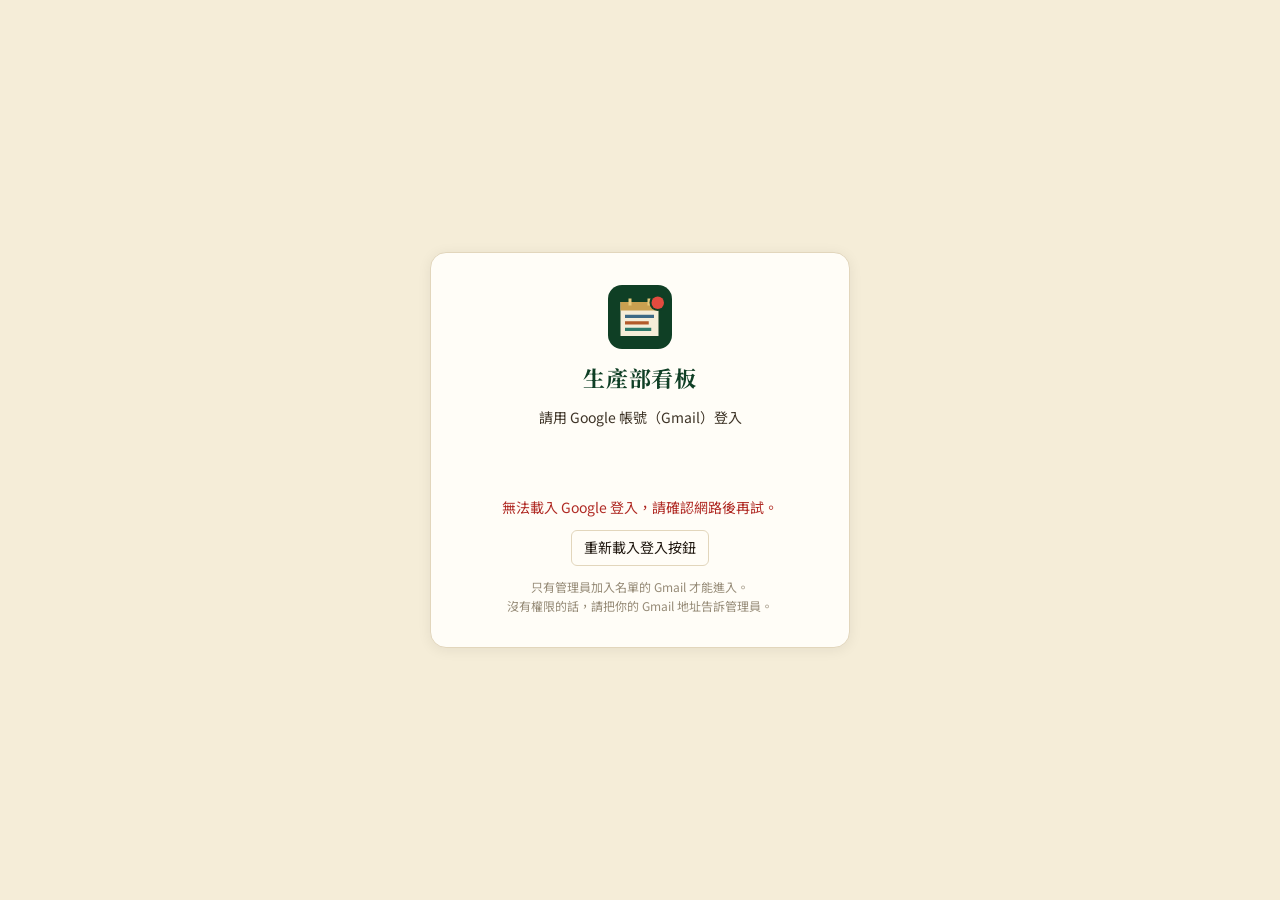
==== commit bd954384: "依《起士公爵品牌規範速查》統一介面外觀（只改樣式） - 配色改成公爵綠導覽列／主按鈕、公爵金點綴、米金背景、暖墨黑文字；深色模式與投影模式一起調整 - 標題改用 Noto Serif TC；部門識別色" ====
--- a/index.html
+++ b/index.html
@@ -5,7 +5,7 @@
 <meta name="viewport" content="width=device-width,initial-scale=1,viewport-fit=cover">
 <title>生產部看板</title>
 <meta name="description" content="彙整採購、門市、倉管、物管、通路與產銷會議要給生產部的通知，含行事曆與投影提醒">
-<meta name="theme-color" content="#1b2737">
+<meta name="theme-color" content="#0F3F25">
 <meta name="application-name" content="生產看板">
 <meta name="apple-mobile-web-app-capable" content="yes">
 <meta name="mobile-web-app-capable" content="yes">
@@ -16,7 +16,7 @@
 <link rel="apple-touch-icon" href="icons/icon-192.png">
 <link rel="preconnect" href="https://fonts.googleapis.com">
 <link rel="preconnect" href="https://fonts.gstatic.com" crossorigin>
-<link rel="stylesheet" href="https://fonts.googleapis.com/css2?family=Barlow+Condensed:wght@500;600;700&family=Noto+Sans+TC:wght@400;500;700;900&display=swap">
+<link rel="stylesheet" href="https://fonts.googleapis.com/css2?family=Barlow+Condensed:wght@500;600;700&family=Noto+Sans+TC:wght@400;500;700;900&family=Noto+Serif+TC:wght@600;700;900&display=swap">
 <link rel="stylesheet" href="css/app.css">
 <script src="config.js"></script>
 <script src="js/auth.js"></script>
--- a/css/app.css
+++ b/css/app.css
@@ -1,39 +1,48 @@
-/* 生產部看板｜版面：左側深藍導覽列＋右側工作區（看板依部門分欄、行事曆月曆）；
+/* 生產部看板｜版面：左側公爵綠品牌導覽列＋右側工作區（看板依部門分欄、行事曆月曆）；
    投影模式是獨立的深色全螢幕版面（字級跟著螢幕寬度放大，適合電視與投影機）。
-   配色：藏青導覽列＋烘焙焦糖色操作色，六個部門各一個識別色；緊急／逾期用紅色，不和部門色混用。 */
+   配色依《起士公爵品牌規範速查》：主色公爵綠（品牌條、主按鈕、標題）、輔色公爵金（點綴、強調、待確認）、米金背景、暖墨黑文字；
+   部門識別色改成自然、低彩度的大地色；狀態色保留且彼此分得開：逾期／緊急紅、今天到期／重要橘、完成綠、處理中藍灰。
+   字型：標題 Noto Serif TC、內文 Noto Sans TC（暫用）。 */
 :root{
-  --bg:#f1f4f7;--surface:#ffffff;--surface-2:#f7f9fb;--surface-hover:#f2f5f9;
-  --ink:#18222e;--ink-2:#394656;--muted:#667385;--faint:#8a96a4;--line:#d9e0e8;--line-2:#e9eef3;
-  --accent:#995c0e;--accent-hover:#7f4c0b;--on-accent:#ffffff;--accent-soft:#fbf2e2;--accent-line:#eed6aa;--accent-ink:#86500d;--focus:#f0d29a;
-  --rail:#1b2737;--rail-ink:#c3cddb;--rail-strong:#ffffff;--rail-muted:#8494a8;--rail-line:#304056;--rail-active:#2a3a50;--rail-mark:#f2b33d;
-  --ok-bg:#e7f5ee;--ok-fg:#1d7552;
-  --warn-bg:#fff4e2;--warn-fg:#8a5710;--warn-line:#f0d9b0;
-  --bad-bg:#fdeded;--bad-fg:#b42f2f;--bad-line:#efc6c6;--bad-mark:#d63c3c;
-  --info-bg:#e9f0fc;--info-fg:#32569a;--neutral-bg:#edf1f5;--neutral-fg:#586677;
-  --d-purchase:#2f6bd0;--d-store:#c95c14;--d-warehouse:#0f8276;--d-material:#7a4fc8;--d-channel:#c03a82;--d-meeting:#55801a;
-  --toast-bg:#1b2737;--toast-bad:#a33030;--toast-fg:#ffffff;
-  --scrim:rgba(12,20,30,.48);
-  --shadow:0 2px 14px rgba(20,34,52,.06);--shadow-lg:0 18px 50px rgba(14,24,38,.24);
+  --cd-green:#0F3F25;--cd-gold:#C9A050;--cd-green-dark:#132D1C;--cd-green-mid:#4A7C59;--cd-gold-deep:#9B7738;--cd-gold-light:#E8C97A;--cd-bg:#F5EDD8;--cd-text:#1E160E;
+  --bg:var(--cd-bg);--surface:#fffdf7;--surface-2:#faf4e6;--surface-hover:#f6eedc;
+  --ink:var(--cd-text);--ink-2:#3d3326;--muted:#6b5f4d;--faint:#968b77;--line:#e2d6bc;--line-2:#ede4cf;
+  --accent:var(--cd-green);--accent-hover:var(--cd-green-dark);--on-accent:#fffdf7;--accent-soft:#f7ebcb;--accent-line:var(--cd-gold-light);--accent-ink:#7a5a22;--focus:var(--cd-gold-light);
+  --head:var(--cd-green);--sel:var(--cd-green);
+  --rail:var(--cd-green);--rail-ink:#d8e2d2;--rail-strong:#fffdf7;--rail-muted:#9fb7a3;--rail-line:#2b5a3f;--rail-active:#1d5034;--rail-mark:var(--cd-gold);
+  --ok-bg:#e3f0e3;--ok-fg:#25663b;
+  --warn-bg:#fcebdc;--warn-fg:#a04a10;--warn-line:#f0c9a6;
+  --bad-bg:#fbe9e6;--bad-fg:#b02a24;--bad-line:#eec3bd;--bad-mark:#cf3a2f;
+  --info-bg:#e5edf1;--info-fg:#355b72;--neutral-bg:#eee6d3;--neutral-fg:#6b5f4d;
+  --d-handover:var(--cd-green);--d-purchase:#3d6a86;--d-store:#b35a2a;--d-warehouse:#2e7a6b;--d-material:#7a4e3a;--d-channel:#9a4a62;--d-meeting:#6f7d2a;
+  --toast-bg:var(--cd-green-dark);--toast-bad:#9c2a24;--toast-fg:#fffdf7;
+  --scrim:rgba(19,45,28,.5);
+  --shadow:0 2px 14px rgba(30,22,14,.07);--shadow-lg:0 18px 50px rgba(19,45,28,.26);
+  --font-head:"Noto Serif TC","Songti TC","PMingLiU",serif;
   --font-body:"Noto Sans TC","Microsoft JhengHei","PingFang TC",system-ui,-apple-system,sans-serif;
   --font-num:"Barlow Condensed","Noto Sans TC","Microsoft JhengHei",system-ui,sans-serif;
   --font-mono:"Cascadia Mono","SFMono-Regular",Consolas,ui-monospace,monospace;
   color-scheme:light;
 }
 @media (prefers-color-scheme:dark){:root{
-  --bg:#0e141c;--surface:#151e29;--surface-2:#192330;--surface-hover:#1d2835;
-  --ink:#e4e9f0;--ink-2:#c3ccd8;--muted:#95a2b2;--faint:#748194;--line:#29364a;--line-2:#202b39;
-  --accent:#f0b040;--accent-hover:#f6c25f;--on-accent:#1d1404;--accent-soft:#2c2313;--accent-line:#4d3a17;--accent-ink:#f3c56b;--focus:#5b4519;
-  --rail:#0a1017;--rail-ink:#b9c4d2;--rail-strong:#ffffff;--rail-muted:#76869a;--rail-line:#223044;--rail-active:#1c2a3c;--rail-mark:#f2b33d;
-  --ok-bg:#11302a;--ok-fg:#7dd6b0;
-  --warn-bg:#322610;--warn-fg:#f1bf6e;--warn-line:#4d3a17;
-  --bad-bg:#3a1a1c;--bad-fg:#f49a9a;--bad-line:#5a2a2d;--bad-mark:#ea6a6a;
-  --info-bg:#1a2541;--info-fg:#a9bdec;--neutral-bg:#1e2a36;--neutral-fg:#a2b0bf;
-  --d-purchase:#76a3f2;--d-store:#f08f4c;--d-warehouse:#3fc4b3;--d-material:#ad8eee;--d-channel:#ee79b8;--d-meeting:#98c653;
-  --toast-bg:#25344a;--toast-bad:#8d2f2f;--toast-fg:#ffffff;
+  --bg:#0c1a11;--surface:#132419;--surface-2:#172b1e;--surface-hover:#1c3324;
+  --ink:#f3ead6;--ink-2:#d8cfb8;--muted:#a9a08a;--faint:#878070;--line:#2b4232;--line-2:#203528;
+  --accent:var(--cd-green-mid);--accent-hover:#5a8f69;--on-accent:#fffdf7;--accent-soft:#2c2614;--accent-line:#5c4a22;--accent-ink:var(--cd-gold-light);--focus:#5c4a22;
+  --head:var(--cd-gold-light);--sel:var(--cd-green-mid);
+  --rail:var(--cd-green-dark);--rail-ink:#cfd9c9;--rail-strong:#fffdf7;--rail-muted:#8ba591;--rail-line:#25432f;--rail-active:#1d3d29;--rail-mark:var(--cd-gold);
+  --ok-bg:#15301f;--ok-fg:#8fd3a5;
+  --warn-bg:#36230f;--warn-fg:#f6a865;--warn-line:#5a3a1a;
+  --bad-bg:#3a1917;--bad-fg:#f59b92;--bad-line:#5c2a26;--bad-mark:#ea6458;
+  --info-bg:#1b2b33;--info-fg:#a8c4d6;--neutral-bg:#22322a;--neutral-fg:#b3ad9c;
+  --d-handover:#86c99c;--d-purchase:#8fb6d1;--d-store:#e5935f;--d-warehouse:#6cc4b1;--d-material:#c99c84;--d-channel:#d98ba3;--d-meeting:#b9c66b;
+  --toast-bg:#1d3d29;--toast-bad:#8a2a24;--toast-fg:#fffdf7;
   --scrim:rgba(0,0,0,.6);
-  --shadow:0 2px 14px rgba(0,0,0,.25);--shadow-lg:0 18px 50px rgba(0,0,0,.55);
+  --shadow:0 2px 14px rgba(0,0,0,.28);--shadow-lg:0 18px 50px rgba(0,0,0,.55);
   color-scheme:dark;
 }}
+/* 標題用品牌襯線字、公爵綠（深色模式用淺金） */
+h1,h2,h3,.brand-name,.p-name{font-family:var(--font-head)}
+.vh h1,.panel > h2,.dayp h2,.md-h h2,.lg-box h1{color:var(--head)}
 *{box-sizing:border-box}
 [hidden]{display:none!important}
 html{-webkit-text-size-adjust:100%}
@@ -56,6 +65,7 @@
 /* 部門識別色 */
 .d-purchase{--dc:var(--d-purchase)}.d-store{--dc:var(--d-store)}.d-warehouse{--dc:var(--d-warehouse)}
 .d-material{--dc:var(--d-material)}.d-channel{--dc:var(--d-channel)}.d-meeting{--dc:var(--d-meeting)}
+.d-handover{--dc:var(--d-handover)}
 .d-none{--dc:var(--muted)}
 
 /* ---------- 登入畫面（auth.js 產生）---------- */
@@ -86,7 +96,7 @@
 .nav-btn.on{background:var(--rail-active);color:var(--rail-strong);box-shadow:inset 3px 0 0 var(--rail-mark)}
 .nav-ico{width:18px;text-align:center;color:var(--rail-muted)}
 .nav-btn.on .nav-ico{color:var(--rail-mark)}
-.nav-badge{margin-left:auto;background:var(--rail-mark);color:#1d1404;font-family:var(--font-num);font-weight:700;font-size:13px;border-radius:999px;padding:0 7px;line-height:20px}
+.nav-badge{margin-left:auto;background:var(--rail-mark);color:var(--cd-text);font-family:var(--font-num);font-weight:700;font-size:13px;border-radius:999px;padding:0 7px;line-height:20px}
 .nav-title{font-size:11px;letter-spacing:.14em;color:var(--rail-muted);padding:16px 10px 4px}
 .dept-list{display:flex;flex-direction:column;gap:1px}
 .dept-row{display:flex;align-items:center;gap:9px;padding:7px 10px;border-radius:8px;border:0;background:transparent;color:var(--rail-ink);text-align:left;width:100%}
@@ -94,14 +104,14 @@
 .dept-row.on{background:var(--rail-active);color:var(--rail-strong)}
 .dept-row .sw{width:10px;height:10px;border-radius:3px;background:var(--dc);flex:none}
 .dept-row .cnt{margin-left:auto;font-family:var(--font-num);font-size:15px;font-weight:600;color:var(--rail-strong)}
-.dept-row .new{font-family:var(--font-num);font-size:12px;font-weight:700;color:#1d1404;background:var(--rail-mark);border-radius:999px;padding:0 6px;line-height:18px}
-.sidebar .d-purchase{--dc:#76a3f2}.sidebar .d-store{--dc:#f08f4c}.sidebar .d-warehouse{--dc:#3fc4b3}.sidebar .d-material{--dc:#ad8eee}.sidebar .d-channel{--dc:#ee79b8}.sidebar .d-meeting{--dc:#98c653}
+.dept-row .new{font-family:var(--font-num);font-size:12px;font-weight:700;color:var(--cd-text);background:var(--rail-mark);border-radius:999px;padding:0 6px;line-height:18px}
+.sidebar .d-purchase{--dc:#9cc0d8}.sidebar .d-store{--dc:#eba072}.sidebar .d-warehouse{--dc:#7fcdbb}.sidebar .d-material{--dc:#d3ab92}.sidebar .d-channel{--dc:#e29ab0}.sidebar .d-meeting{--dc:#c6d17e}.sidebar .d-handover{--dc:var(--cd-gold-light)}
 .side-foot{margin-top:auto;display:flex;flex-direction:column;gap:8px;padding-top:14px;border-top:1px solid var(--rail-line)}
 .sync{display:flex;align-items:center;gap:8px;border:0;background:transparent;color:var(--rail-ink);font-size:12px;padding:4px 8px;border-radius:6px;text-align:left}
 .sync:hover{background:var(--rail-active)}
-.sync-dot{width:8px;height:8px;border-radius:50%;background:#7dd6b0;flex:none}
-.sync[data-state="pending"] .sync-dot,.sync[data-state="syncing"] .sync-dot,.sync[data-state="loading"] .sync-dot{background:#f2b33d}
-.sync[data-state="offline"] .sync-dot{background:#8494a8}
+.sync-dot{width:8px;height:8px;border-radius:50%;background:#8fd3a5;flex:none}
+.sync[data-state="pending"] .sync-dot,.sync[data-state="syncing"] .sync-dot,.sync[data-state="loading"] .sync-dot{background:var(--cd-gold-light)}
+.sync[data-state="offline"] .sync-dot{background:#9fb7a3}
 .sync[data-state="error"] .sync-dot{background:#ea6a6a}
 .me{display:flex;align-items:center;gap:8px;font-size:12px;padding:0 8px;color:var(--rail-muted)}
 .me b{color:var(--rail-strong);font-weight:500;font-size:13px}
@@ -133,7 +143,7 @@
 .seg button{border:0;background:transparent;padding:6px 12px;font-size:13px;font-weight:500;color:var(--muted);border-right:1px solid var(--line)}
 .seg button:last-child{border-right:0}
 .seg button:hover{background:var(--surface-hover);color:var(--ink-2)}
-.seg button.on{background:var(--rail);color:#fff}
+.seg button.on{background:var(--sel);color:var(--rail-strong)}
 .pill{display:inline-flex;align-items:center;gap:4px;font-size:12px;font-weight:700;border-radius:999px;padding:1px 8px;line-height:18px;white-space:nowrap;background:var(--neutral-bg);color:var(--neutral-fg)}
 .pill.p-urgent{background:var(--bad-mark);color:#fff}
 .pill.p-high{background:var(--warn-bg);color:var(--warn-fg);box-shadow:inset 0 0 0 1px var(--warn-line)}
@@ -141,6 +151,9 @@
 .pill.s-ack{background:var(--info-bg);color:var(--info-fg)}
 .pill.s-doing{background:var(--info-bg);color:var(--info-fg)}
 .pill.s-done{background:var(--ok-bg);color:var(--ok-fg)}
+.pill.s-ext{background:var(--neutral-bg);color:var(--neutral-fg);box-shadow:inset 0 0 0 1px var(--line)}
+.tbl.pbmap{min-width:520px}
+.tbl.pbmap select{height:34px}
 .dtag{display:inline-flex;align-items:center;gap:6px;font-weight:700;color:var(--dc);font-size:13px;white-space:nowrap}
 .dtag::before{content:"";width:9px;height:9px;border-radius:3px;background:var(--dc);flex:none}
 .due{font-family:var(--font-num);font-weight:600;font-size:15px;letter-spacing:.01em;white-space:nowrap;color:var(--muted)}
@@ -160,7 +173,7 @@
 .stats{display:grid;grid-template-columns:repeat(5,minmax(0,1fr));gap:10px}
 .stat{display:flex;flex-direction:column;align-items:flex-start;gap:2px;border:1px solid var(--line);background:var(--surface);border-radius:10px;padding:10px 14px;text-align:left}
 .stat:hover{border-color:var(--faint)}
-.stat.on{border-color:var(--rail);box-shadow:inset 0 0 0 1px var(--rail)}
+.stat.on{border-color:var(--sel);box-shadow:inset 0 0 0 1px var(--sel)}
 .stat .lb{font-size:12px;color:var(--muted);font-weight:500}
 .stat .v{font-family:var(--font-num);font-size:30px;font-weight:700;line-height:1.05;font-variant-numeric:tabular-nums}
 .stat.k-over .v{color:var(--bad-fg)}
@@ -179,18 +192,21 @@
 button.chip:hover{border-color:var(--faint)}
 .toolbar{display:flex;align-items:center;gap:10px;flex-wrap:wrap}
 .search{flex:1 1 220px;min-width:0;max-width:340px;height:36px;border:1px solid var(--line);border-radius:8px;padding:0 12px;background:var(--surface)}
-.filter-chip{display:inline-flex;align-items:center;gap:6px;background:var(--rail);color:#fff;border:0;border-radius:999px;padding:4px 10px 4px 12px;font-size:12px}
+.filter-chip{display:inline-flex;align-items:center;gap:6px;background:var(--sel);color:var(--rail-strong);border:0;border-radius:999px;padding:4px 10px 4px 12px;font-size:12px}
 .lanes{display:grid;grid-template-columns:repeat(3,minmax(0,1fr));gap:14px;align-items:start}
 .lanes.one{grid-template-columns:minmax(0,1fr)}
+.lane.wide{grid-column:1/-1}
+.lane.wide .cards{display:grid;grid-template-columns:repeat(auto-fill,minmax(280px,1fr));align-items:start;max-height:480px}
 .lanes.one .cards{display:grid;grid-template-columns:repeat(auto-fill,minmax(280px,1fr));max-height:none}
 .lane{background:var(--surface-2);border:1px solid var(--line);border-radius:12px;display:flex;flex-direction:column;min-width:0}
 .lane-h{display:flex;align-items:center;gap:8px;padding:10px 12px 8px;border-bottom:1px solid var(--line-2)}
 .lane-h .dtag{font-size:15px}
 .lane-h .cnt{font-family:var(--font-num);font-size:16px;font-weight:600;color:var(--muted)}
-.lane-h .new{font-size:11px;font-weight:700;color:var(--accent-ink);background:var(--accent-soft);border-radius:999px;padding:0 7px}
+.lane-h .new{font-size:11px;font-weight:700;color:var(--accent-ink);background:var(--accent-soft);border-radius:999px;padding:0 7px;white-space:nowrap;flex:none}
+.lane-h .dtag{white-space:normal;min-width:0}
 .lane-h .icon-btn{margin-left:auto;width:28px;height:28px;font-size:18px}
 .lane.g-over .lane-h .dtag{--dc:var(--bad-mark)}
-.lane.g-today .lane-h .dtag{--dc:#e08a1a}
+.lane.g-today .lane-h .dtag{--dc:var(--warn-fg)}
 .cards{display:flex;flex-direction:column;gap:8px;padding:10px;max-height:560px;overflow:auto}
 .card{position:relative;background:var(--surface);border:1px solid var(--line);border-radius:10px;padding:10px 12px;display:flex;flex-direction:column;gap:5px;cursor:pointer;text-align:left;width:100%;transition:border-color .15s,box-shadow .15s}
 .card:hover{border-color:color-mix(in srgb,var(--dc,var(--faint)) 55%,var(--line));box-shadow:var(--shadow)}
@@ -201,11 +217,13 @@
 .c-top .dtag{font-size:12px}
 .c-top .pill:first-of-type{margin-left:auto}
 .c-title{font-size:15px;font-weight:700;line-height:1.4;color:var(--ink);overflow-wrap:anywhere}
-.card.is-new .c-title::before{content:"";display:inline-block;width:8px;height:8px;border-radius:50%;background:var(--accent);margin-right:7px;vertical-align:2px}
+.card.is-new .c-title::before{content:"";display:inline-block;width:8px;height:8px;border-radius:50%;background:var(--cd-gold);margin-right:7px;vertical-align:2px}
 .c-meta{display:flex;align-items:baseline;gap:4px 12px;flex-wrap:wrap;font-size:12px;color:var(--ink-2)}
 .c-meta .it{overflow-wrap:anywhere}
+.c-meta .from{font-weight:700;color:var(--ink)}
 .c-foot{display:flex;align-items:center;gap:8px;font-size:11px;color:var(--faint)}
 .c-foot .rp{color:var(--ok-fg);font-weight:700}
+.c-foot .pending{color:var(--warn-fg);font-weight:700}
 
 /* ---------- 側邊詳細資料 ---------- */
 .scrim{position:fixed;inset:0;background:var(--scrim);z-index:40}
@@ -387,15 +405,15 @@
    投影模式：固定深色、字級跟著螢幕寬度放大（1920 寬約 20px）
    ===================================================================== */
 .proj{position:fixed;inset:0;z-index:60;display:grid;grid-template-rows:auto minmax(0,1fr) auto;overflow:hidden;
-  --p-bg:#0a1019;--p-panel:#111a27;--p-panel-2:#172231;--p-line:#243247;--p-ink:#eef2f7;--p-ink-2:#c5cfdc;--p-muted:#8a99ae;--p-gold:#f4b63c;--p-red:#ff5f5f;--p-amber:#ffb547;--p-green:#6fd3a5;
-  --d-purchase:#7eaaff;--d-store:#ff9c55;--d-warehouse:#45d3c1;--d-material:#b898ff;--d-channel:#ff80c0;--d-meeting:#a5d660;--d-none:#8a99ae;
+  --p-bg:#0b1a10;--p-panel:var(--cd-green-dark);--p-panel-2:#1a3a25;--p-line:#2a4a34;--p-ink:#f7f0de;--p-ink-2:#dcd3bc;--p-muted:#a2aa92;--p-gold:var(--cd-gold-light);--p-red:#ff6a5c;--p-amber:#ff9d4d;--p-green:#7fd69f;
+  --d-purchase:#9cc4e0;--d-store:#f0a172;--d-warehouse:#78d4bf;--d-material:#ddb196;--d-channel:#eaa0b6;--d-meeting:#cad883;--d-handover:#9edbb0;--d-none:#a2aa92;
   background:var(--p-bg);color:var(--p-ink);font-family:var(--font-body);font-size:clamp(13px,1.04vw,26px);line-height:1.45;color-scheme:dark;
   padding:env(safe-area-inset-top,0px) env(safe-area-inset-right,0px) env(safe-area-inset-bottom,0px) env(safe-area-inset-left,0px)}
 .proj.idle{cursor:none}
 .proj .d-none{--dc:var(--d-none)}
 .p-top{display:flex;align-items:center;gap:1.6em;padding:.9em 1.6em .8em;border-bottom:1px solid var(--p-line)}
 .p-brand{display:flex;align-items:center;gap:.8em;min-width:0}
-.p-mark{width:2.2em;height:2.2em;border-radius:.55em;background:var(--p-gold);display:grid;place-items:center;color:#1d1404;font-weight:900;font-size:1.05em;flex:none}
+.p-mark{width:2.2em;height:2.2em;border-radius:.55em;background:var(--p-gold);display:grid;place-items:center;color:var(--cd-text);font-weight:900;font-size:1.05em;flex:none}
 .p-name{font-size:1.45em;font-weight:900;letter-spacing:.08em;line-height:1.15}
 .p-date{color:var(--p-muted);font-size:.95em}
 .p-stats{display:flex;gap:.6em;margin-left:auto}
@@ -439,9 +457,18 @@
 .p-prog i{display:block;height:100%;width:100%;background:var(--p-gold);transform-origin:left;transform:scaleX(0)}
 .p-prog i.run{animation:pprog linear forwards}
 @keyframes pprog{from{transform:scaleX(0)}to{transform:scaleX(1)}}
-.p-cards{display:grid;grid-template-columns:repeat(2,minmax(0,1fr));grid-auto-rows:minmax(0,1fr);gap:.8em;flex:1;min-height:0}
-.p-cards.n1{grid-template-columns:minmax(0,1fr)}
-.p-card{background:var(--p-panel-2);border-radius:.7em;padding:.9em 1.1em;display:flex;flex-direction:column;gap:.45em;min-height:0;overflow:hidden;box-shadow:inset 0 .3em 0 var(--dc)}
+/* 重點通知：每頁 4 張（2×2）；字多時改 2 張（上下）或 1 張。卡片字級用 --k 自動縮小，全文顯示不截斷 */
+.p-cards{display:grid;gap:.8em;flex:1;min-height:0}
+.p-cards.n4{grid-template-columns:repeat(2,minmax(0,1fr));grid-template-rows:repeat(2,minmax(0,1fr))}
+.p-cards.n2{grid-template-columns:minmax(0,1fr);grid-template-rows:repeat(2,minmax(0,1fr))}
+.p-cards.n1{grid-template-columns:minmax(0,1fr);grid-template-rows:minmax(0,1fr)}
+.p-card{background:var(--p-panel-2);border-radius:.7em;padding:.9em 1.1em;display:flex;flex-direction:column;gap:.45em;min-height:0;overflow:hidden;box-shadow:inset 0 .3em 0 var(--dc);font-size:calc(1em * var(--k,1));cursor:pointer}
+.p-card > .top,.p-card > .p-foot{flex-shrink:0}
+.p-viewport{flex:1 1 auto;min-height:0;overflow:hidden}
+.p-scroll{display:flex;flex-direction:column;gap:.45em}
+/* 字多到縮到最小還放不下（不捲動）：下緣淡出，左下標示「點一下看全文」 */
+.p-card.clip .p-viewport{-webkit-mask-image:linear-gradient(to bottom,#000 78%,transparent);mask-image:linear-gradient(to bottom,#000 78%,transparent)}
+.p-card.clip .p-foot::before{content:"字很多，點一下看全文";flex:none;align-self:center;background:var(--p-gold);color:var(--cd-text);font-weight:900;font-size:.85em;border-radius:.4em;padding:.2em .7em}
 .p-card.urgent{background:color-mix(in srgb,var(--p-red) 13%,var(--p-panel-2));box-shadow:inset 0 .3em 0 var(--dc),inset 0 0 0 2px color-mix(in srgb,var(--p-red) 70%,transparent)}
 .p-card .top{display:flex;align-items:center;gap:.6em;flex-wrap:wrap;padding-top:.2em}
 .p-card .dtag{font-size:1em}
@@ -450,12 +477,18 @@
 .p-pill{font-size:.78em;font-weight:700;border-radius:999px;padding:.05em .7em;background:var(--p-line);color:var(--p-ink-2);white-space:nowrap}
 .p-pill.urgent{background:var(--p-red);color:#fff}
 .p-pill.high{background:color-mix(in srgb,var(--p-amber) 25%,transparent);color:var(--p-amber)}
-.p-pill.new{background:var(--p-gold);color:#1d1404}
-.p-card .ti{font-size:1.55em;font-weight:900;line-height:1.3;overflow-wrap:anywhere;display:-webkit-box;-webkit-line-clamp:3;-webkit-box-orient:vertical;overflow:hidden}
-.p-card .bd{color:var(--p-ink-2);font-size:.95em;display:-webkit-box;-webkit-line-clamp:2;-webkit-box-orient:vertical;overflow:hidden;white-space:pre-line}
+.p-pill.new{background:var(--p-gold);color:var(--cd-text)}
+.p-card .ti{font-size:1.55em;font-weight:900;line-height:1.3;overflow-wrap:anywhere}
+.p-card .bd{color:var(--p-ink-2);font-size:.95em;line-height:1.5;white-space:pre-line;overflow-wrap:anywhere}
 .p-card .meta{display:flex;gap:.3em 1.1em;flex-wrap:wrap;font-size:.92em;color:var(--p-ink-2)}
 .p-card .meta b{color:var(--p-ink);font-weight:700}
-.p-card .due{margin-top:auto;font-family:var(--font-num);font-size:1.5em;font-weight:700;color:var(--p-ink-2);display:flex;align-items:baseline;gap:.4em}
+.p-foot{display:flex;align-items:flex-end;gap:.6em;min-width:0;padding-top:.2em}
+.p-done{margin-left:auto;flex:none;min-height:2.4em;padding:.35em 1.1em;border-radius:.55em;border:2px solid var(--p-green);background:transparent;color:var(--p-green);font-size:1em;font-weight:900;letter-spacing:.06em;cursor:pointer;touch-action:manipulation}
+.p-done:hover{background:color-mix(in srgb,var(--p-green) 15%,transparent)}
+.p-done.armed{background:var(--p-green);color:#062a1c;animation:doneArm 1s ease-in-out infinite alternate}
+@keyframes doneArm{from{box-shadow:0 0 0 0 color-mix(in srgb,var(--p-green) 60%,transparent)}to{box-shadow:0 0 0 .35em color-mix(in srgb,var(--p-green) 0%,transparent)}}
+.proj.idle .p-done{cursor:pointer}
+.p-card .due{font-family:var(--font-num);font-size:1.5em;font-weight:700;color:var(--p-ink-2);display:flex;align-items:baseline;gap:.4em}
 .p-card .due small{font-family:var(--font-body);font-size:.6em;font-weight:500;color:var(--p-muted)}
 .p-card .due.over{color:var(--p-red)}
 .p-card .due.today{color:var(--p-amber)}
@@ -477,33 +510,36 @@
 .p-due-day > .h{font-size:.85em;color:var(--p-muted);font-weight:700;letter-spacing:.06em;display:flex;gap:.6em;align-items:baseline}
 .p-due-day > .h.over{color:var(--p-red)}
 .p-due-day > .h.today{color:var(--p-amber)}
-.p-dn{display:flex;align-items:baseline;gap:.6em;padding:.35em .6em;border-radius:.45em;background:var(--p-panel-2);min-width:0}
+.p-dn{display:flex;align-items:flex-start;gap:.6em;padding:.35em .6em;border-radius:.45em;background:var(--p-panel-2);min-width:0}
 .p-dn .dtag{font-size:.85em;flex:none}
-.p-dn .x{font-weight:700;overflow:hidden;text-overflow:ellipsis;white-space:nowrap;min-width:0}
+.p-dn .x{font-weight:700;min-width:0;overflow-wrap:anywhere;line-height:1.4}
 .p-dn.urgent{box-shadow:inset 0 0 0 1.5px var(--p-red)}
 .p-ticker{display:flex;align-items:center;gap:1em;padding:.6em 1.6em;border-top:1px solid var(--p-line);background:var(--p-panel);min-width:0}
-.p-tk-label{flex:none;background:var(--p-gold);color:#1d1404;font-weight:900;font-size:.9em;letter-spacing:.1em;border-radius:.35em;padding:.15em .7em}
-.p-tk-track{overflow:hidden;flex:1;min-width:0;mask-image:linear-gradient(90deg,transparent,#000 3%,#000 97%,transparent)}
-.p-tk-run{display:inline-flex;white-space:nowrap;animation:ptk linear infinite;will-change:transform}
-.p-tk-run span{padding-right:3em;font-size:1.05em}
-.p-tk-run span b{font-weight:900}
-@keyframes ptk{from{transform:translateX(0)}to{transform:translateX(-50%)}}
-.p-ctl{position:absolute;bottom:calc(env(safe-area-inset-bottom,0px) + 3.6em);left:50%;transform:translateX(-50%);display:flex;gap:.5em;padding:.4em;border-radius:.7em;background:rgba(17,26,39,.92);box-shadow:0 10px 30px rgba(0,0,0,.5);transition:opacity .3s;z-index:3}
+.p-tk-label{flex:none;background:var(--p-gold);color:var(--cd-text);font-weight:900;font-size:.9em;letter-spacing:.1em;border-radius:.35em;padding:.15em .7em}
+/* 最新：不捲動，一次一則完整顯示（最多兩行），每 7 秒淡入下一則 */
+.p-tk-track{position:relative;flex:1;min-width:0;height:2.8em;overflow:hidden}
+.p-tk-item{position:absolute;inset:0;display:flex;align-items:center;opacity:0;visibility:hidden;transition:opacity .6s,visibility .6s;font-size:calc(1.05em * var(--k,1))}
+.p-tk-item.on{opacity:1;visibility:visible}
+.p-tk-item .tx{display:block;line-height:1.35;overflow-wrap:anywhere}
+.p-tk-item b{font-weight:900}
+.p-tk-count{flex:none;font-family:var(--font-num);color:var(--p-muted);font-size:.9em}
+.p-ctl{position:absolute;bottom:calc(env(safe-area-inset-bottom,0px) + 3.6em);right:calc(env(safe-area-inset-right,0px) + 1.6em);display:flex;gap:.5em;padding:.4em;border-radius:.7em;background:rgba(19,45,28,.94);box-shadow:0 10px 30px rgba(0,0,0,.5);transition:opacity .3s;z-index:3}
 .proj.idle .p-ctl{opacity:0;pointer-events:none}
 .p-ctl button{border:1px solid var(--p-line);background:var(--p-panel-2);color:var(--p-ink);border-radius:.45em;padding:.35em .9em;font-size:.85em}
 .p-ctl button:hover{border-color:var(--p-muted)}
 .p-ctl button.on{border-color:var(--p-gold);color:var(--p-gold)}
-.p-hint{position:absolute;left:50%;bottom:7.2em;transform:translateX(-50%);background:var(--p-gold);color:#1d1404;font-weight:700;border-radius:999px;padding:.4em 1.2em;font-size:.95em;z-index:3;border:0}
+.p-hint{position:absolute;left:50%;top:calc(env(safe-area-inset-top,0px) + 1.2em);transform:translateX(-50%);background:var(--p-gold);color:var(--cd-text);font-weight:700;border-radius:999px;padding:.4em 1.2em;font-size:.95em;z-index:3;border:0}
 
 /* 投影模式的新通知、行程提醒（蓋在畫面上）*/
-.p-pop{position:absolute;inset:0;z-index:5;display:grid;place-items:center;background:rgba(5,9,15,.72);padding:4vh 6vw;cursor:pointer}
-.p-pop-box{width:min(70em,100%);background:var(--p-panel);border-radius:1.1em;padding:1.8em 2.2em 1.4em;box-shadow:0 30px 80px rgba(0,0,0,.6),inset 0 0 0 3px var(--p-gold);display:flex;flex-direction:column;gap:.8em;animation:popIn .35s cubic-bezier(.2,.9,.3,1.2)}
+.p-pop{position:absolute;inset:0;z-index:5;display:grid;place-items:center;background:rgba(6,16,10,.74);padding:4vh 6vw;cursor:pointer}
+.p-pop-box{font-size:calc(1em * var(--k,1));width:min(70em,100%);background:var(--p-panel);border-radius:1.1em;padding:1.8em 2.2em 1.4em;box-shadow:0 30px 80px rgba(0,0,0,.6),inset 0 0 0 3px var(--p-gold);display:flex;flex-direction:column;gap:.8em;animation:popIn .35s cubic-bezier(.2,.9,.3,1.2)}
 .p-pop-box.urgent{box-shadow:0 30px 80px rgba(0,0,0,.6),inset 0 0 0 4px var(--p-red);animation:popIn .35s cubic-bezier(.2,.9,.3,1.2),popPulse 1.2s ease-in-out .4s 4}
 .p-pop-k{display:flex;align-items:center;gap:.8em;font-size:1.25em;font-weight:900;letter-spacing:.1em;color:var(--p-gold)}
 .p-pop-box.urgent .p-pop-k{color:var(--p-red)}
 .p-pop-k .dtag{font-size:.9em;letter-spacing:.04em}
 .p-pop-k .cnt{margin-left:auto;font-size:.7em;color:var(--p-muted);letter-spacing:.04em;font-weight:500}
 .p-pop-t{font-size:3em;font-weight:900;line-height:1.25;overflow-wrap:anywhere}
+.p-pop-b{font-size:1.35em;line-height:1.55;color:var(--p-ink);white-space:pre-line;overflow-wrap:anywhere}
 .p-pop-l{display:flex;flex-direction:column;gap:.3em;font-size:1.35em;color:var(--p-ink-2)}
 .p-pop-l b{color:var(--p-ink)}
 .p-pop-f{display:flex;align-items:center;gap:1em;color:var(--p-muted);font-size:.9em;margin-top:.4em}
@@ -511,6 +547,32 @@
 .p-pop-f .bar i{display:block;height:100%;background:var(--p-gold);transform-origin:left;animation:pprog linear forwards reverse}
 @keyframes popIn{from{transform:scale(.92);opacity:0}to{transform:none;opacity:1}}
 @keyframes popPulse{0%,100%{box-shadow:0 30px 80px rgba(0,0,0,.6),inset 0 0 0 4px var(--p-red)}50%{box-shadow:0 30px 80px rgba(255,60,60,.35),inset 0 0 0 8px var(--p-red)}}
+
+/* 投影上點一下：放大顯示完整內容 */
+.proj [data-act="p-zoom"]{cursor:pointer}
+.proj [data-act="p-zoom"]:hover{filter:brightness(1.15)}
+.p-more[data-act="p-zoom"]{text-decoration:underline;text-underline-offset:.2em}
+.p-zoom{position:absolute;inset:0;z-index:4;display:grid;place-items:center;background:rgba(6,16,10,.76);padding:4vh 5vw;cursor:pointer}
+.p-zoom-box{width:min(72em,100%);max-height:88vh;display:flex;flex-direction:column;gap:.9em;background:var(--p-panel);border-radius:1.1em;padding:1.5em 2em 1.3em;box-shadow:0 30px 80px rgba(0,0,0,.6),inset 0 .35em 0 var(--dc,var(--p-gold));font-size:calc(1em * var(--k,1));animation:popIn .25s ease-out;cursor:auto}
+.p-zoom-box.urgent{box-shadow:0 30px 80px rgba(0,0,0,.6),inset 0 .35em 0 var(--dc),inset 0 0 0 3px var(--p-red)}
+.p-zoom-k{display:flex;align-items:center;gap:.8em;flex-wrap:wrap;font-size:1.15em;padding-top:.2em}
+.p-zoom-k .ty{color:var(--p-muted)}
+.p-zoom-k .tg{margin-left:auto;display:flex;gap:.4em}
+.p-zoom-body{flex:1 1 auto;min-height:0;overflow:auto;display:flex;flex-direction:column;gap:.8em;padding-right:.3em;overscroll-behavior:contain}
+.p-zoom-t{font-size:2.3em;font-weight:900;line-height:1.3;overflow-wrap:anywhere}
+.p-zoom-b{font-size:1.35em;line-height:1.6;color:var(--p-ink);white-space:pre-line;overflow-wrap:anywhere}
+.p-zoom-kv{display:grid;grid-template-columns:auto minmax(0,1fr);gap:.35em 1.2em;font-size:1.2em;margin:0}
+.p-zoom-kv dt{color:var(--p-muted)}
+.p-zoom-kv dd{margin:0;white-space:pre-line;overflow-wrap:anywhere}
+.p-zoom-item{display:flex;gap:.8em;align-items:baseline;padding:.6em .8em;border-radius:.5em;background:color-mix(in srgb,var(--dc) 16%,var(--p-panel-2));font-size:1.25em}
+.p-zoom-item.nt{background:var(--p-panel-2);box-shadow:inset 0 0 0 1.5px color-mix(in srgb,var(--dc) 70%,transparent)}
+.p-zoom-item .t{font-family:var(--font-num);font-weight:700;flex:none;min-width:3.2em}
+.p-zoom-item .dtag{flex:none}
+.p-zoom-item .x{overflow-wrap:anywhere;font-weight:700}
+.p-zoom-f{display:flex;gap:.8em;justify-content:flex-end;align-items:center;flex-shrink:0}
+.p-zoom-f .p-done{margin-left:0;font-size:1.15em}
+.p-zoom-x{border:1.5px solid var(--p-line);background:var(--p-panel-2);color:var(--p-ink);border-radius:.55em;padding:.45em 1.4em;font-size:1.05em;font-weight:700;min-height:2.4em}
+.p-zoom-x:hover{border-color:var(--p-muted)}
 
 @media (max-width:1000px){
   .proj{font-size:14px;overflow:auto;display:block}
@@ -520,7 +582,9 @@
   .p-clock{margin-left:auto}
   .p-main{grid-template-columns:minmax(0,1fr)}
   .p-col{overflow:visible}
-  .p-cards{grid-template-columns:minmax(0,1fr)}
+  .p-cards,.p-cards.n4,.p-cards.n2,.p-cards.n1{grid-template-columns:minmax(0,1fr);grid-template-rows:none}
+  .p-viewport,.p-wd{overflow:visible}
   .p-week{grid-template-columns:minmax(0,1fr)}
   .p-pop-t{font-size:2em}
+  .p-zoom-t{font-size:1.7em}
 }
